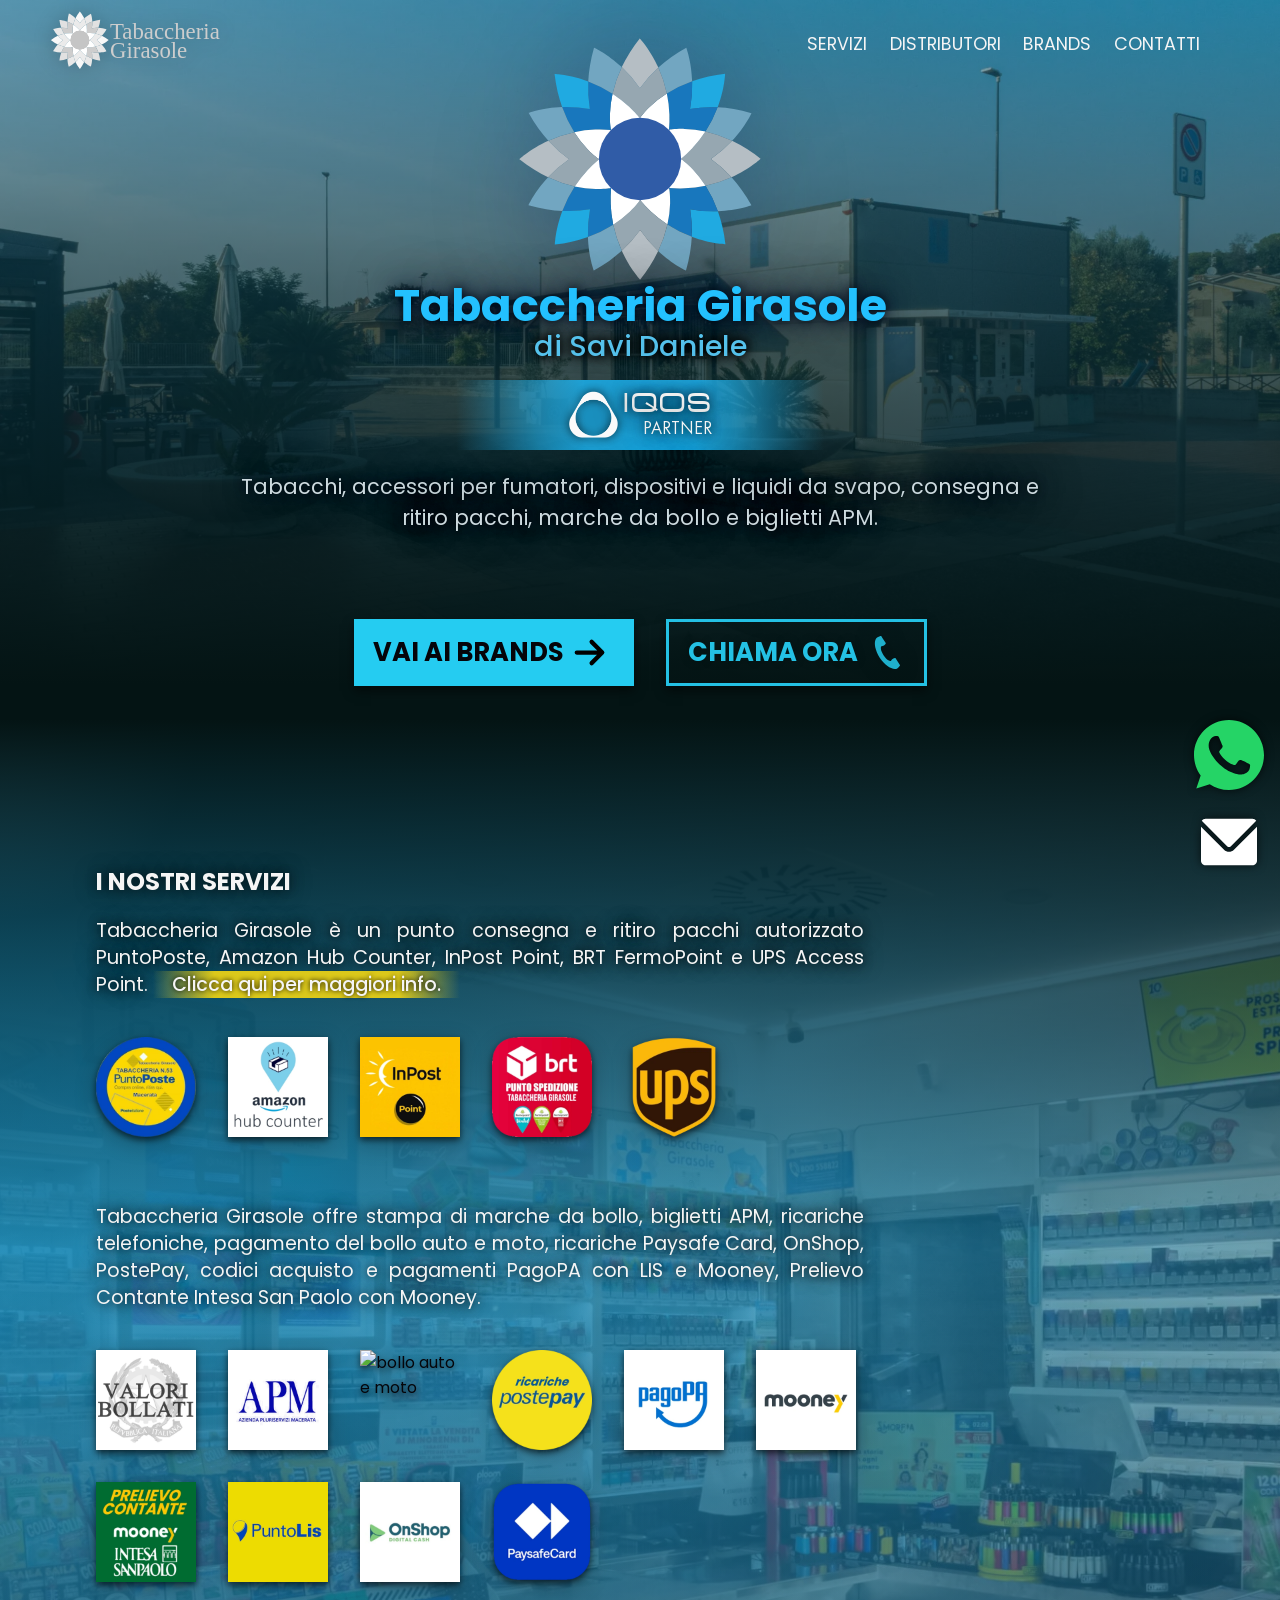
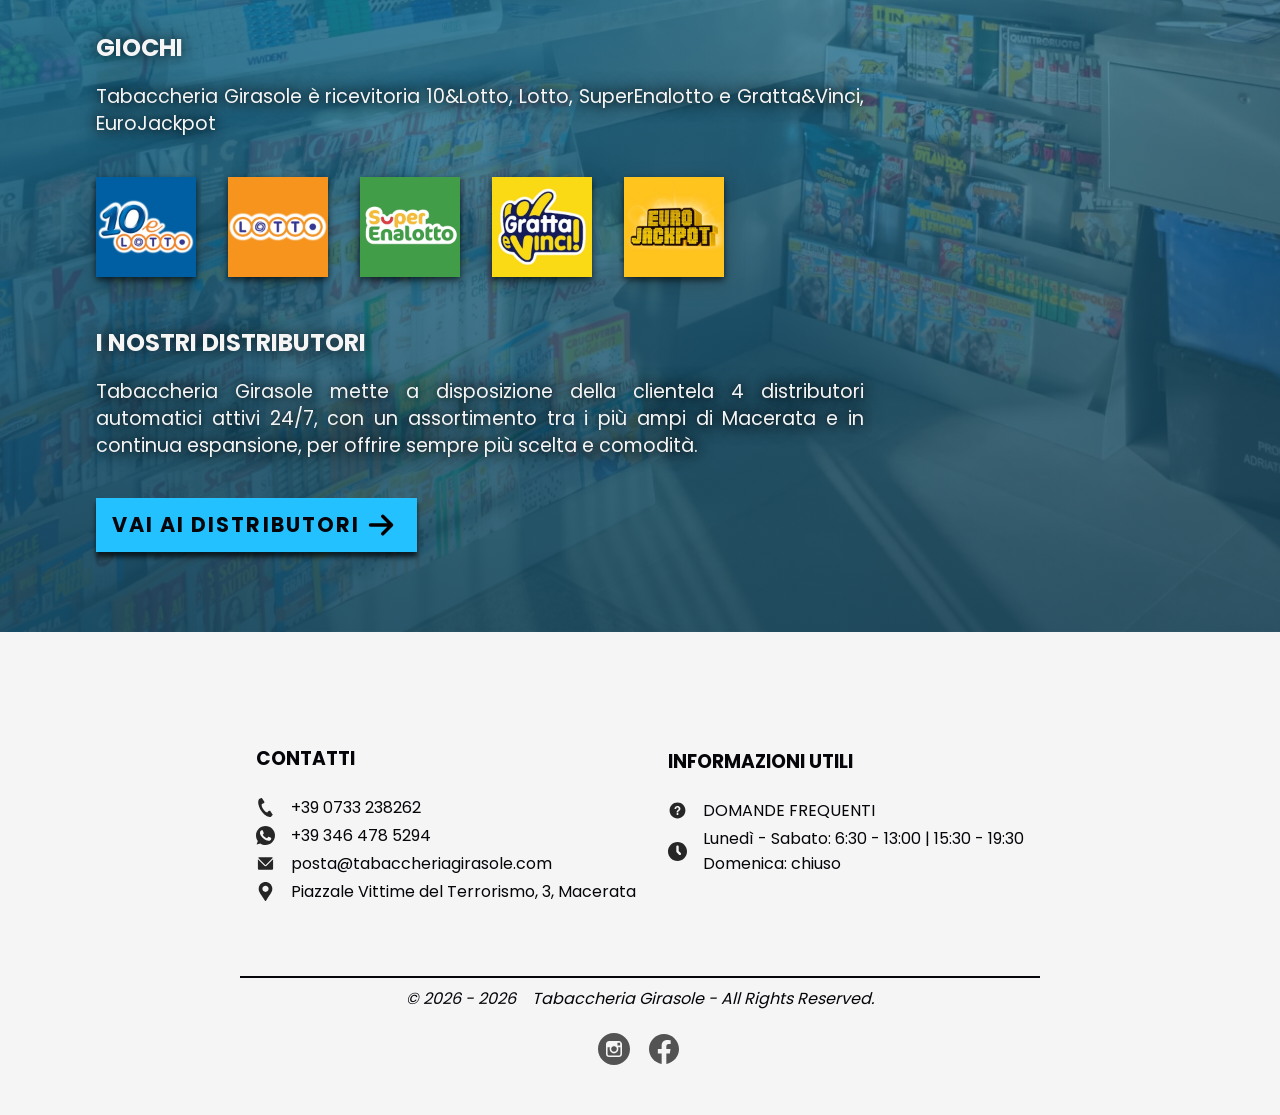
==== index.html @ 7581bcd1 "Add files via upload" ====
<!DOCTYPE html>
<html lang="it">
    <head>
        <meta charset = "UTF-8">
        <meta name = "robots" content = "index, follow">
        <meta name = "viewport" content = "width=device-width, initial-scale=1.0">
        <meta name = "description" content = "TABACCHERIA GIRASOLE | IQOS PARTNER | servizio pacchi, marche da bollo, biglietti APM | Piazzale Vittime del Terrorismo, 3, Macerata">
        <meta name = "author" content = "Francesco Marinaccio">
        <meta name="google-site-verification" content="80CPHgergtPkxqSfXNU72fMpMq0AXnzZ6DQSzQchR6g" />
        <meta property = "og:title" content="TABACCHERIA GIRASOLE a Macerata | IQOS PARTNER">
        <meta property = "og:description" content="TABACCHERIA GIRASOLE | IQOS PARTNER | servizio pacchi, marche da bollo, biglietti APM | Piazzale Vittime del Terrorismo, 3, Macerata">
        <meta property = "og:image" content="https://www.tabaccheriagirasole.com/webp/foto/esterno.webp">
        <meta property = "og:site_name" content = "Tabaccheria Girasole">
    	<meta property = "og:type" content = "website">
    	<meta property = "og:url" content = "https://www.tabaccheriagirasole.com">
        <title>TABACCHERIA GIRASOLE a Macerata | IQOS PARTNER</title>
        <link rel = "canonical" href = "https://www.tabaccheriagirasole.com">
        <link rel = "icon" type = "image/x-icon" href = "favicon.ico">
        <link rel = "stylesheet" href = "css/style.css">
        <link rel = "stylesheet" href = "css/index.css">
        <script type="application/ld+json">
            {
              "@context": "https://schema.org",
              "@type": "TobaccoStore",
              "name": "Tabaccheria Girasole",
              "url": "https://www.tabaccheriagirasole.com",
              "telephone": "+39 0733 238262",
              "email": "posta@tabaccheriagirasole.com",
              "image": "https://www.tabaccheriagirasole.com/webp/foto/esterno.webp",
              "address": {
                "@type": "PostalAddress",
                "streetAddress": "Piazzale Vittime del Terrorismo, 3",
                "postalCode": "62100",
                "addressLocality": "Macerata",
                "addressCountry": "IT"
              },
              "openingHoursSpecification": [
                {
                  "@type": "OpeningHoursSpecification",
                  "dayOfWeek": ["Monday","Tuesday","Wednesday","Thursday","Friday","Saturday"],
                  "opens": "06:30",
                  "closes": "13:00"
                },
                {
                  "@type": "OpeningHoursSpecification",
                  "dayOfWeek": ["Monday","Tuesday","Wednesday","Thursday","Friday","Saturday"],
                  "opens": "15:30",
                  "closes": "19:30"
                }
              ]
            }
        </script>
        <script src = "js/index_layout.js"></script>
    </head>
    <body>
        <header>
            <a href = "index.html"><img src = "svg/pittogramma + logotipo - orizzontale.svg" alt = "Index Tabaccheria Girasole"></a>
            <button onclick = "menu()"></button>
		    <nav>
                <a href = "#servizi">SERVIZI</a>
                <a href = "distributori.html">DISTRIBUTORI</a>
            	<a href = "brands.html">BRANDS</a>
                <a href = "contatti.html">CONTATTI</a>
            </nav>
        </header>
        <address>
            <a href = "https://wa.me/+393464785294"><img src = "svg/whatsapp.svg" alt = "Contatto Whatsapp"></a>
            <a href = "mailto:posta@tabaccheriagirasole.com"><img src = "svg/email-pieno.svg" alt = "Indirizzo Mail"></a>
        </address>
        <main>
            <img src = "svg/pittogramma.svg" alt = "tabaccheriagirasole_pittogramma">
            <h1>Tabaccheria Girasole</h1>
            <h2>di Savi Daniele</h2>
            <h3><img src = "webp/pittogramma iqos.webp"><div>IQOS<span>PARTNER</span></div></h3>
            <p>Tabacchi, accessori per fumatori, dispositivi e liquidi da svapo, consegna e ritiro pacchi, marche da bollo e biglietti APM.</p>
            <div>
                <a href = "brands.html">VAI AI BRANDS<img src = "svg/arrow - senza cerchio.svg" alt = "Brands"></a>
                <a href = "tel:+390733238262">CHIAMA ORA<img src = "svg/telephone-pieno.svg" alt = "Telefono"></a>
            </div>
        </main>
        <div class = "background_sections" id = "servizi">
            <section>
                <h2>I NOSTRI SERVIZI</h2>
                <p>Tabaccheria Girasole è un punto consegna e ritiro pacchi autorizzato PuntoPoste, Amazon Hub Counter, InPost Point, BRT FermoPoint e UPS Access Point. <a href = "pacchi.html">Clicca qui per maggiori info.</a></p>
                <span>
                    <img src = "webp/servizi/puntoposte.webp" alt = "puntoposte">
                    <img src = "webp/servizi/amazonhubcounter.webp" alt = "amazonhubcounter">
                    <img src = "webp/servizi/inpostpoint.webp" alt = "inpostpoint">
                    <img src = "webp/servizi/fermopointbrt.webp" alt = "fermopointbrt">
                    <img src = "webp/servizi/upsaccesspoint.webp" alt = "upsaccesspoint">
                </span>
                <p>Tabaccheria Girasole offre stampa di marche da bollo, biglietti APM, ricariche telefoniche, pagamento del bollo auto e moto, ricariche Paysafe Card, OnShop, PostePay, codici acquisto e pagamenti PagoPA con LIS e Mooney, Prelievo Contante Intesa San Paolo con Mooney.</p>
                <span>
                    <img src = "webp/servizi/marche da bollo.webp" alt = "marche da bollo">
                    <img src = "webp/servizi/biglietti APM.webp" alt = "biglietti APM">
                    <img src = "webp/servizi/bolloautoemoto.webp" alt = "bollo auto e moto">
                    <img src = "webp/servizi/postepay.webp" alt = "PostePay">
                    <img src = "webp/servizi/pagopa.webp" alt = "PagoPa">
                    <img src = "webp/servizi/mooney.webp" alt = "Mooney">
                    <img src = "webp/servizi/mooneyintesa.webp" alt = "Prelievo Contante">
                    <img src = "webp/servizi/lis.webp" alt = "Lis">
                    <img src = "webp/servizi/onshop.webp" alt = "OnShop">
                    <img src = "webp/servizi/paysafecard.webp" alt = "Paysafe Card">
                </span>
            </section>
            <section>
                <h2>GIOCHI</h2>
                <p>Tabaccheria Girasole è ricevitoria 10&Lotto, Lotto, SuperEnalotto e Gratta&Vinci, EuroJackpot</p>
                <span>
                    <img src = "webp/servizi/10&lotto.webp" alt = "10&Lotto">
                    <img src = "webp/servizi/lotto.webp" alt = "Lotto">
                    <img src = "webp/servizi/superenalotto.webp" alt = "SuperEnalotto">
                    <img src = "webp/servizi/gratta&vinci.webp" alt = "Gratta&Vinci">
                    <img src = "webp/servizi/eurojackpot.webp" alt = "EuroJackpot">
                </span>
            </section>
            <section>
                <h2>I NOSTRI DISTRIBUTORI</h2>
                <p>Tabaccheria Girasole mette a disposizione della clientela 4 distributori automatici attivi 24/7, con un assortimento tra i più ampi di Macerata e in continua espansione, per offrire sempre più scelta e comodità.</p><a href = "distributori.html">VAI AI DISTRIBUTORI<img src = "svg/arrow - senza cerchio.svg"></a>
            </section>
        </div>
        <footer>
            <address>
            <h3>CONTATTI</h3>
            <a href = "tel:+390733238262"><img src = "svg/telephone-pieno.svg" alt = "Telefono">+39 0733 238262</a>
            <a href = "https://wa.me/+393464785294"><img src = "svg/whatsapp.svg" alt = "Contatto Whatsapp">+39 346 478 5294</a>
            <a href = "mailto:posta@tabaccheriagirasole.com"><img src = "svg/email-pieno.svg" alt = "Indirizzo Mail">posta@tabaccheriagirasole.com</a>
            <a href = "https://maps.app.goo.gl/5ZdesHNdWVWNLTRT9"><img src = "svg/maps-pieno.svg" alt = "Indirizzo">Piazzale Vittime del Terrorismo, 3, Macerata</a>
            </address>
            <div>
                <h3>INFORMAZIONI UTILI</h3>
                <a href = "faq.html"><img src = "svg/question-pieno.svg" alt = "domande frequenti" class = "piugrande">DOMANDE FREQUENTI</a>
                <p><img src = "svg/clock-pieno.svg" alt = "orari di apertura">Lunedì - Sabato: 6:30 - 13:00 | 15:30 - 19:30<br>Domenica: chiuso</p>
                <br>
            </div>
            <hr>
            <div>
                <i>© 2026 - <script>document.write(new Date().getFullYear());</script> &nbsp;&nbsp; Tabaccheria Girasole - All Rights Reserved.</i>
                <div>
                    <a href = "https://www.instagram.com/tabaccheria_girasole"><img src = "svg/instagram.svg" alt = "Instagram Tabaccheria Girasole" class = "piugrande"></a>
                    <a href = "https://www.facebook.com/tabaccheriagirasole"><img src = "svg/facebook.svg" alt = "Facebook Tabaccheria Girasole" class = "piugrande"></a>
                </div>
            </div>
        </footer>    
    </body>
</html>
---- css/style.css ----
@font-face {
    font-family: 'Poppins';
    src: url("../fonts/poppins/Poppins-Regular.ttf") format("truetype");
    font-weight: 400;
    font-style: normal;
}

@font-face {
    font-family: 'Poppins';
    src: url("../fonts/poppins/Poppins-Medium.ttf") format("truetype");
    font-weight: 500;
    font-style: normal;
}

@font-face {
    font-family: 'Poppins';
    src: url("../fonts/poppins/Poppins-Bold.ttf") format("truetype");
    font-weight: 700;
    font-style: normal;
}

html {
    font-family: 'Poppins';
    color: rgb(5, 5, 10);
    background-color: rgb(4, 15, 20);
    overflow-x: hidden;
    background-color: whitesmoke;
    scroll-behavior: smooth;
}

::-webkit-scrollbar {
    width: 3px;
    background-color: whitesmoke;
}

::-webkit-scrollbar-thumb {
    background-color: #1d9acc;
    border-radius: 100px;
}

::-webkit-scrollbar-thumb:hover {
    background-color: #42c9ff;
}

body {
    margin: 0;
}

a {
    text-decoration: none;
    color: rgb(5, 5, 10);
}

header {
    display: flex;
    position: fixed;
    width: 100%;
    height: fit-content;
    box-sizing: border-box;
    z-index: 901;
    flex-direction: row;
    align-items: center;
    padding: 0.5em 5em 0.5em 3em;
    background-color: transparent;
    transition: 0.1s linear;
}

header.scrollato {
    background-color: whitesmoke;
}

header nav {
    position: relative;
    font-size: 1.1em;
    height: fit-content;
    margin-left: auto;
}

header img {
    height: 4em;
    transition: 0.1s linear;
    filter: contrast(0.3) brightness(1.7) saturate(0) drop-shadow(0px 0px 10px rgba(0, 0, 0, 0.2));
}

header.scrollato > a img, header.scrollato > button {
    filter: saturate(0) brightness(0.6) contrast(1.4) drop-shadow(0px 0px 10px rgba(0, 0, 0, 0.2));
    transition: 0.1s linear;
}

header a img:hover {
    filter: saturate(1.3) brightness(1) contrast(1) drop-shadow(0px 0px 5px rgba(0, 0, 0, 0.2)) drop-shadow(0px 0px 1px rgba(0, 0, 0, 0.2));
    transition: 0.1 linear;
}

header nav a {
    position: relative;
    color:whitesmoke;
    margin-left: 1em;
    transition: 0.1s linear;
}

header.scrollato > nav a {
    color: rgb(5, 5, 10);
}

header nav a::after {
    content: "";
    position: absolute;
    left: 0;
    bottom: 0px;
    width: 0%;
    height: 1px;
    background-color: whitesmoke;
    transition: 0.1s linear;
}

header.scrollato > nav a::after {
    background-color: rgb(5, 5, 10);
}

header nav a:hover::after {
    width: 100%;
}

header button {
    display: none;
}

main {
    display: flex;
    flex-direction: column;
    min-height: 100vh;
    height: auto;
    background-repeat: no-repeat;
    background-size: cover;
    justify-content: center;
    align-items: center;
    text-align: center;
}

main h1, main h2, main h3 {
    margin: 0;
    line-height: 1.2em;
}

main h1 {
    font-size: 3em;
    font-family: 'Poppins';
    font-weight: 700;
    color: whitesmoke;
    text-shadow: 0px 0px 10px rgba(0, 0, 0, 0.4);
}

main h2, main h3 {
    color: whitesmoke;
}

main h3 {
    font-size: 2em;
    font-weight: 400;
    margin-top: 0.5em;
}


footer {
    position: relative;
    display: flex;
    flex-direction: row;
    flex-wrap: wrap;
    justify-content: center;
    align-items: center;
    text-align: center;
    background-color: whitesmoke;
    color: rgb(5, 5, 10);
    padding: 7em 15em 3em;
    z-index: 900;
}

footer div, footer address {
    display: flex;
    flex-direction: column;
    row-gap: 0.2em;
    width: auto;
    margin: auto;
    margin-bottom: 4em;
    align-items: start;
    text-align: left;
}

footer div > *, footer address > * {
    margin: 0;
}

footer div h3, footer address h3 {
    margin-bottom: 1em;
}

footer div img, footer address img {
    margin-right: 1em;
    width: 1.2em;
    filter: contrast(0) brightness(0.3);
}

footer > div:last-of-type a:first-of-type img {
    width: 2em;
}

footer > div:last-of-type a:last-of-type img{
    width: 2.3em;
}

footer hr {
    width: 100%;
    border: rgb(5, 5, 10) solid 1px;
}

footer div p, footer div a, footer address p, footer address a {
    display: inline-flex;
    align-items: center;
    justify-content: center;
}

footer address {
    font-style: normal;
}

footer div:last-child {
    align-items: center;
    margin-bottom: 0px;
}

footer div i {
    text-align: center;
}

footer div div {
    margin-top: 1em;
    gap: 1em;
    flex-direction: row;
    filter: contrast(0.5);
}

footer div div a img {
    margin-right: 0em;
}


@media screen and (max-width: 768px) {

    header {
        padding: 0.2em 1.4em 0.2em 1.4em;
    }

    header img {
        width: 10em;
    }

    header nav {
        display: none;
    }

    header button {
        display: block;
        width: 2.5em;
        height: 2.5em;
        background-image: url("../svg/hamburger.svg");
        background-repeat: no-repeat;
        background-position: center;
        background-size: contain;
        border: none;
        background-color: transparent;
        margin-left: auto;
        filter: contrast(0) brightness(1.8) drop-shadow(0px 0px 10px rgba(0, 0, 0, 0.2));
    }

    .menu {
        display: flex;
        flex-direction: column;
        row-gap: 1em;
        justify-content: center;
        align-items: center;
        position: fixed;
        z-index: 1000;
        height: 100vh;
        background-image: radial-gradient(circle at left top, #42c9ff, rgba(14, 68, 87, 0.7)), url("../svg/pittogramma.svg"), linear-gradient(black, black);
        background-size: cover, 400%;
        background-position: 300% 30%;
        width: 100%;
    }

    .menu a {
        color: whitesmoke;
        font-size: 2em;
        text-shadow: 5px 0px 10px rgba(0, 0, 0, 0.5), 2px 0px 70px black;
    }

    main h1 {
        font-size: 2em;
    }

    main h2 {
        font-size: 1.3em;
    }

    main section a {
        font-size: 1.3em;
    }

    footer {
        flex-direction: column;
        padding: 3em;
        padding-top: 5em;
    }

    footer div, footer address {
        width: 100%;
    }

    footer div div {
        justify-content: center;
    }
}
---- css/index.css ----
@font-face {
    font-family: "Sportscenter";
    src: url("../fonts/Sportscenter.ttf");
    font-weight: 400;
    font-style: normal;
}

@font-face {
    font-family: "Futura";
    src: url("../fonts/FuturaCyrillicBook.ttf");
    font-weight: 400;
    font-style: normal;
}

body > address {
    display: flex;
    flex-direction: column;
    position: fixed;
    align-items: center;
    gap: 10px;
    z-index: 4;
    right: 1em;
    bottom: 1em;
}

body > address a {
    width: 70px;
}

body > address a img {
    width: 100%;
    filter: contrast(0) brightness(2) drop-shadow(0px 0px 5px #000000b0);
}

body > address a:first-of-type img {
    filter: brightness(0) saturate(100%) invert(68%) sepia(35%) saturate(926%) hue-rotate(88deg) brightness(92%) contrast(93%) drop-shadow(0px 0px 5px #000000b0);
}

body > address a:hover img {
    filter: brightness(0) saturate(100%) invert(70%) sepia(29%) saturate(1081%) hue-rotate(153deg) brightness(102%) contrast(89%);
}

main {
    position: relative;
    background-image: linear-gradient(rgba(13, 101, 128, 0.5), rgb(4, 20, 20) 95%), url("../webp/foto/esterno.webp");
    background-size: cover;
    background-position: center;
    min-height: 80vh;
}

main > * {
    position: relative;
    z-index: 1;
}

main > img {
    width: 30%;
    max-width: 250px;
    filter: drop-shadow(0px -50px 35px rgba(0, 30, 80, 0.1)) drop-shadow(0px 40px 50px rgba(0, 30, 80, 0.2));
}

main div {
    margin-top: 1.5em;
    display: flex;
    flex-direction: row;
    width: fit-content;
    gap: 2em;
}

main div a, section:last-of-type a{
    display: inline-flex;
    align-items: center;
    padding: 0.3em 0.75em 0.3em 0.75em;
    box-shadow: 0px 5px 10px rgba(0, 0, 0, 0.5);
    font-size: 1.6em;
    font-weight: 700;
    transition: 0.1s linear;
}

main h1, main h2, main h3, main p {
    text-shadow: 0px 0px 50px rgba(0, 10, 30, 0.8), 0px 0px 20px rgba(0, 20, 50, 0.8), 0px 0px 10px rgba(0, 0, 0, 0.8);
}


main h1 {
    font-size: 2.8em;
    font-family: 'Poppins';
    font-weight: 700;
    line-height: 1em;
    color: #23c1ff;
}

main h2 {
    font-weight: 500;
    font-size: 1.8em;
    color: #55c2ec;
    text-shadow: 0px 0px 10px rgba(0, 0, 0, 1), 0px 0px 20px rgba(0, 0, 0, 1), 0px 0px 10px rgba(0, 0, 0, 1);
}

main h3 {
    display: inline-flex;
    flex-wrap: wrap;
    align-items: center;
    line-height: normal;
    font-weight: 500;
    padding: 0.3em 3.5em;
    color: whitesmoke;
    background-image: linear-gradient( 90deg, transparent, #21aee6 35%, #21aee6 65%, transparent);
}

main h3 img {
    width: 1.6em;
    margin-right: 0.1em;
    filter: drop-shadow(0 0 5px rgba(0, 0, 0, 0.7)) drop-shadow(0 0 20px rgba(0, 0, 0, 0.8));
}

main h3 div {
    display: flex;
    flex-direction: column;
    margin: 0px;
    gap: 0px;
    line-height: 1em;
    font-family: 'Sportscenter';
    font-size: 0.8em;
}

main h3 span {
    text-align: right;
    font-family: 'Futura';
    font-size: 0.7em;
}

main p {
    max-width: 40em;
    padding-left: 1.5em;
    padding-right: 1.5em;
    color: #cddadf;
    text-align: center;
    font-size: 1.3em;
    margin-bottom: 3em;
}

main div a:first-of-type, section:last-of-type a {
    background-color: #25ccf1;
}

section:last-of-type a {
    font-size: 1.2em;
}

main div a:nth-of-type(2) {
    border: #24c1e4 solid 3px;
    background-color: transparent;
    color: #24c1e4;
    text-shadow: 0px 0px 10px rgba(0, 0, 0, 0.3);
}

main div a:first-of-type img, section:last-of-type a img {
    width: 2em;
    height: 2em;
}

main div a:nth-of-type(2) img {
    width: 1.3em;
    height: 1.3em;
    margin-left: 0.5em;
    filter: brightness(0) saturate(90%) invert(70%) sepia(58%) saturate(1000%) hue-rotate(151deg) brightness(80%) drop-shadow(0px 0px 10px rgba(0, 0, 0, 0.3));
}

main div a:hover, section:last-of-type a:hover {
    box-shadow: 0px 3px 10px 2px rgba(0, 0, 0, 0.7);
    transition: 0.1s linear;
}

main div a:first-of-type:hover, section:last-of-type a:hover {  
    background-color: #1d9acc;
    color: whitesmoke;
}

main div a:first-of-type:hover img, section:last-of-type a:hover img {
    filter: brightness(0) saturate(100%) invert(74%) sepia(77%) saturate(1%) hue-rotate(47deg) brightness(110%) contrast(95%);
}

main div a:nth-of-type(2):hover {
    color: whitesmoke;
    border-color: whitesmoke;
}

main div a:nth-of-type(2):hover img {
    filter: brightness(0) saturate(100%) invert(74%) sepia(77%) saturate(1%) hue-rotate(47deg) brightness(110%) contrast(95%);
}


.background_sections {
    background-image: linear-gradient(rgb(4, 20, 20), transparent 35%, rgba(24, 67, 88, 0.8)), radial-gradient(circle at left top, #56c9f7,#188ab8 10%, #0f62835b), url("../webp/foto/interno2.webp");
    background-size: cover, 100%;
    background-position: 25% 30%;
    padding-top: 5em;
}

section {
    padding: 4em;
    padding-left: 6em;
    padding-bottom: 0px;
}

section:nth-of-type(n+2) {
    padding-top: 0em;
}

section:last-of-type {
    padding-bottom: 5em;
}

section h2 {
    text-shadow: 0px 0px 20px rgba(0, 0, 0, 0.6), 0px 0px 10px rgba(0, 0, 0, 0.4);
    margin: 0;
}

section h2, section p, section:first-of-type a {
    color: whitesmoke;
}

section:last-of-type a {
    text-shadow: none;
}

section p {
    font-size: 1.2em;
    max-width: 40em;
    text-align: justify;
    margin-bottom: 2em;
    line-height: 1.4em;
    text-shadow: 0px 0px 20px rgba(0, 0, 0, 1), 0px 0px 10px rgba(0, 0, 0, 0.8);
}

section span {
    display: flex;
    flex-direction: row;
    flex-wrap: wrap;
    gap: 2em;
    max-width: 50em;
}

section span img {
    width: 25%;
    height: 25%;
    max-width: 100px;
    max-height: 100px;
    filter: drop-shadow(0px 3px 3px #0000009c) drop-shadow(0px 5px 10px #00000036);
}

section span img:last-of-type {
    margin-bottom: 3em;
}

section a {
    font-weight: 500;
}

section:first-of-type a {
    padding-left: 1em;
    padding-right: 1em;
    background-image: linear-gradient( 90deg, transparent, #dbc81b 20%, #dbc81b 80%, transparent);
    text-shadow: 0px 0px 5px black;
}

section:last-of-type a {
    letter-spacing: 0.1em;
    background-color: #23c1ff;
    box-shadow: 0px 5px 5px rgba(0, 0, 0, 0.7);
    font-size: 1.3em;
}

@media screen and (max-width: 768px) {

    body > address {
        right: 10px;
    }

    body > address a {
        width: 40px;
    }

    main {
        background-image: linear-gradient(rgba(13, 101, 128, 0.5), rgb(4, 20, 20) 95%), url("../webp/foto/esterno verticale.webp");
        justify-content: center;
    }

    main > img {
        margin-top: auto;
        padding-top: 40px;
    }

    main h1 {
        font-size: 1.8em;
        text-shadow: 0px 0px 50px rgba(0, 0, 0, 0.3), 0px 0px 30px rgba(0, 0, 0, 0.5), 0px 0px 10px rgba(0, 0, 0, 0.4);
    }

    main h2 {
        font-size: 1.4em;
        text-shadow: 0px 0px 50px rgba(0, 0, 0, 0.3), 0px 0px 30px rgba(0, 0, 0, 0.5), 0px 0px 15px rgba(0, 0, 0, 1);
    }

    main h3 {
        font-size: 1.5em;
    }

    main h3 div {
        display: flex;
        flex-direction: column;
        text-align: right;
        width: min-content;
    }

    main p {
        line-height: 1.3em;
        font-size: clamp(14px, 2vh, 18px);
        margin-bottom: 1em;
        margin-top: 2em;
    }

    main div {
        flex-wrap: wrap;
        justify-content: center;
        width: 75%;
        row-gap: 1em;
        margin-top: auto;
        margin-bottom: 3em;
    }

    main div a {
        width: 100%;
        justify-content: center;
        font-size: 1.3em;
    }

    .background_sections {
        background-image: linear-gradient(rgb(4, 20, 20), transparent 35%, rgba(24, 67, 88, 0.8)), radial-gradient(circle at left top, #56c9f7,#1ca5db 10%, #0f62835b), url("../webp/foto/interno2 verticale.webp");
        background-size: cover, 100%;
        background-position: 35% 0%;
    }

    section {
        display: flex;
        flex-direction: column;
        align-items:  center;
        padding: 4em 2em 0em 2em;
        text-shadow: 0px 0px 10px rgba(0, 0, 0, 0.6), 2px 0px 10px rgba(0, 0, 0, 0.8);
    }

    section h2 {
        width: 100%;
        text-align: left;
    }
    
    section p {
        font-size: 1.1em;
        text-align: left;
    }

    section span {
        justify-content: center;
    }

    section:last-of-type a {
        font-size: 1.3em;
        letter-spacing: normal;
        display: flex;
        width: 100%;
        justify-content: center;
        align-items: center;
    }
}
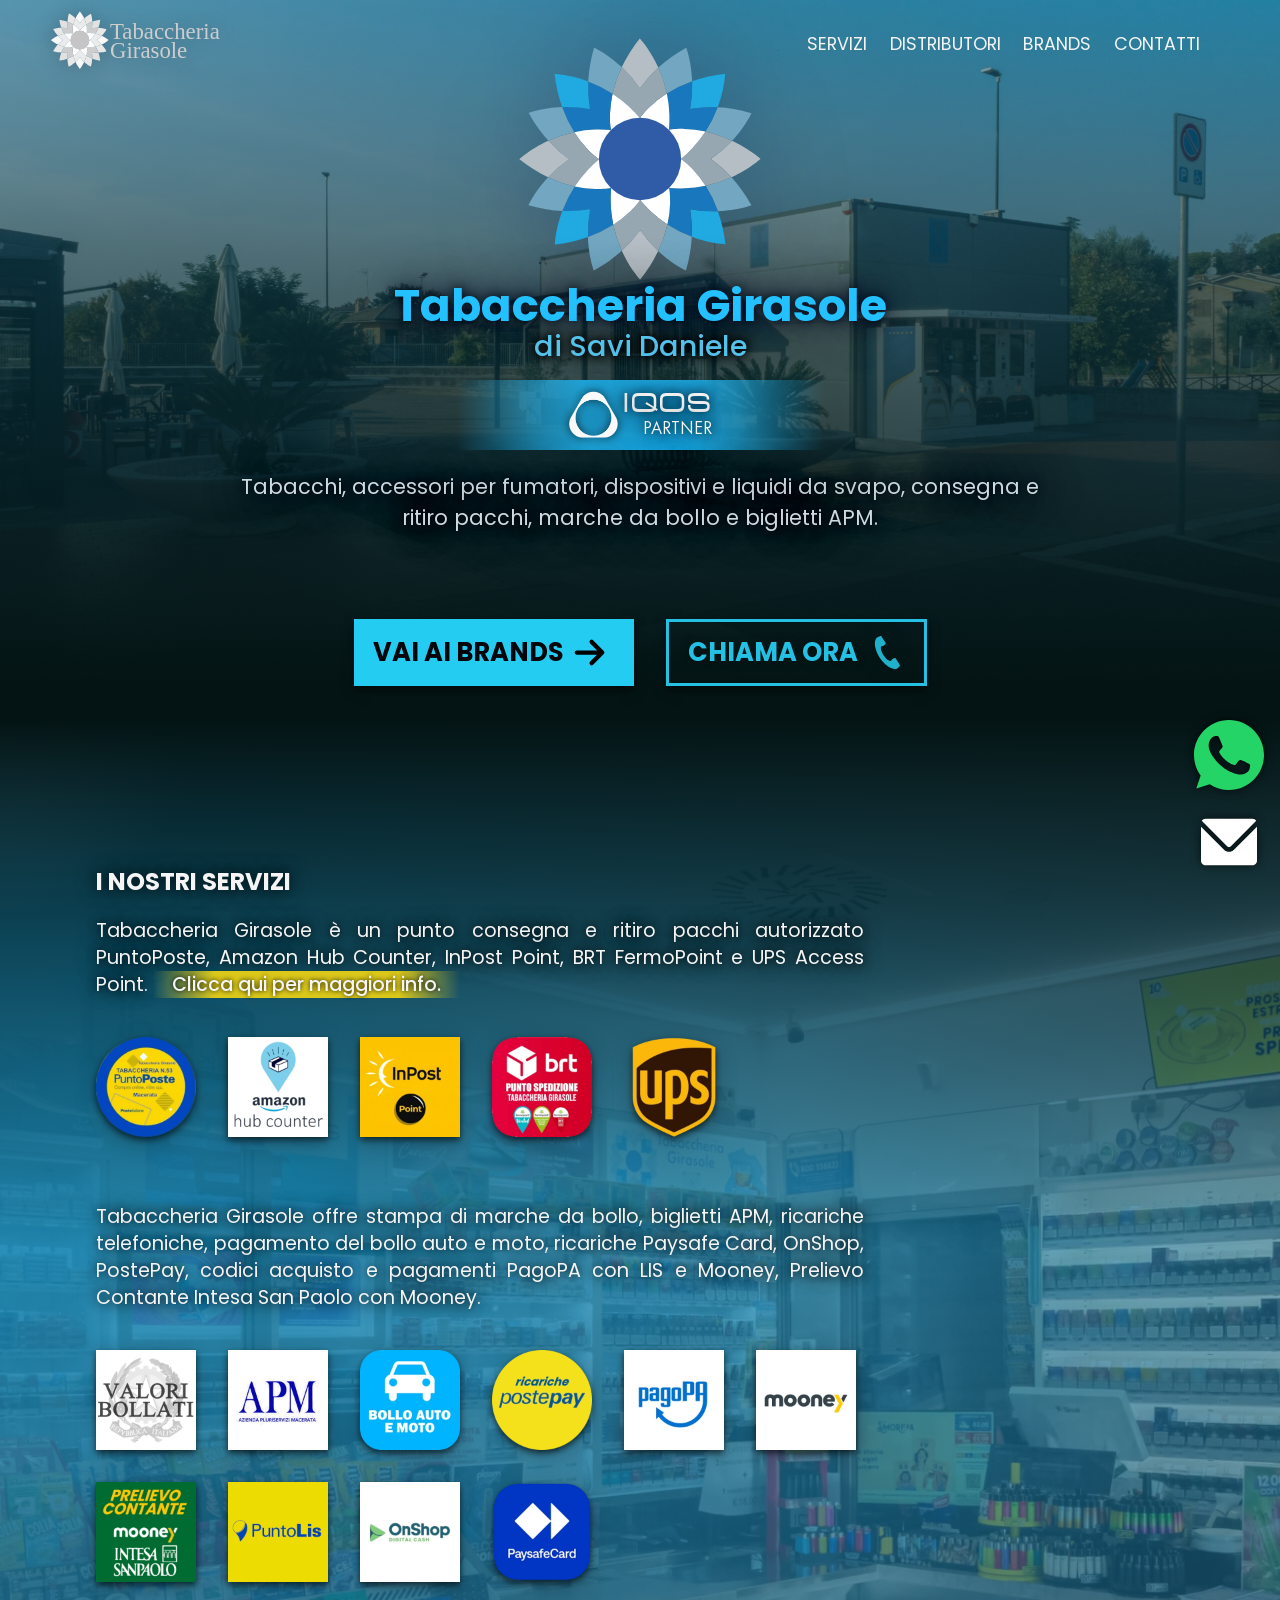
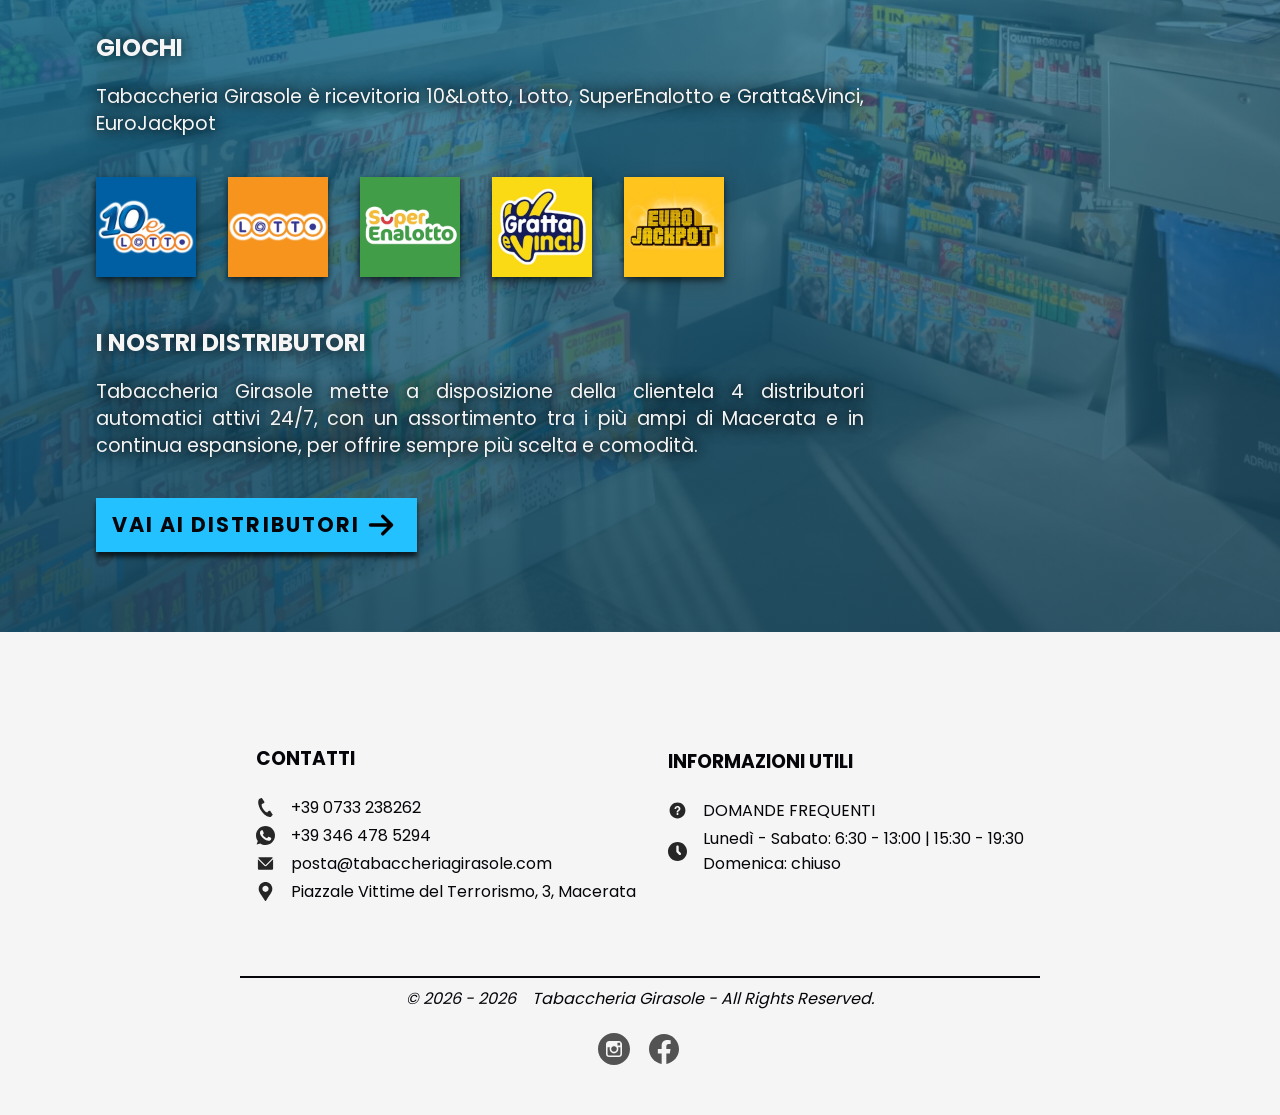
==== commit 9cd70568: "Update index.html" ====
--- a/index.html
+++ b/index.html
@@ -137,7 +137,7 @@
             <div>
                 <i>© 2026 - <script>document.write(new Date().getFullYear());</script> &nbsp;&nbsp; Tabaccheria Girasole - All Rights Reserved.</i>
                 <div>
-                    <a href = "https://www.instagram.com/tabaccheria_girasole"><img src = "svg/instagram.svg" alt = "Instagram Tabaccheria Girasole" class = "piugrande"></a>
+                    <a href = "https://www.instagram.com/tabaccheriagirasole"><img src = "svg/instagram.svg" alt = "Instagram Tabaccheria Girasole" class = "piugrande"></a>
                     <a href = "https://www.facebook.com/tabaccheriagirasole"><img src = "svg/facebook.svg" alt = "Facebook Tabaccheria Girasole" class = "piugrande"></a>
                 </div>
             </div>
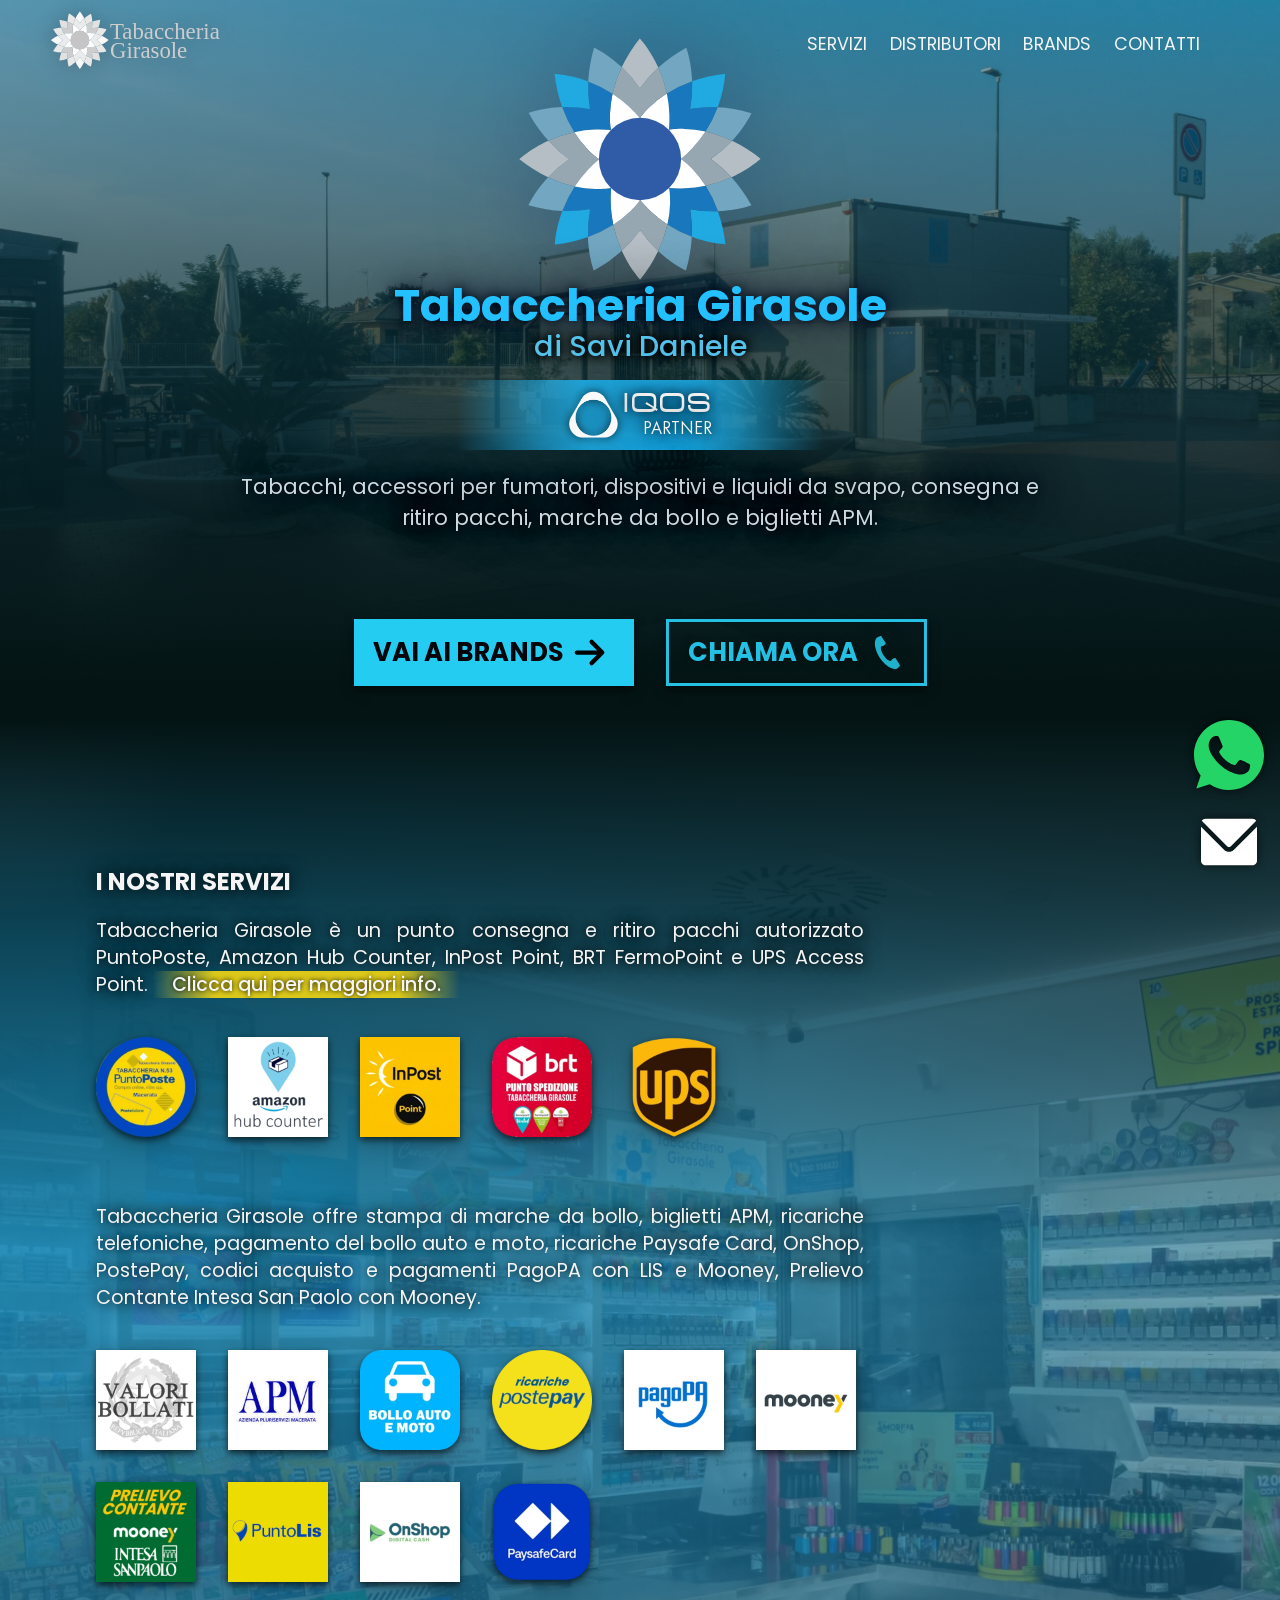
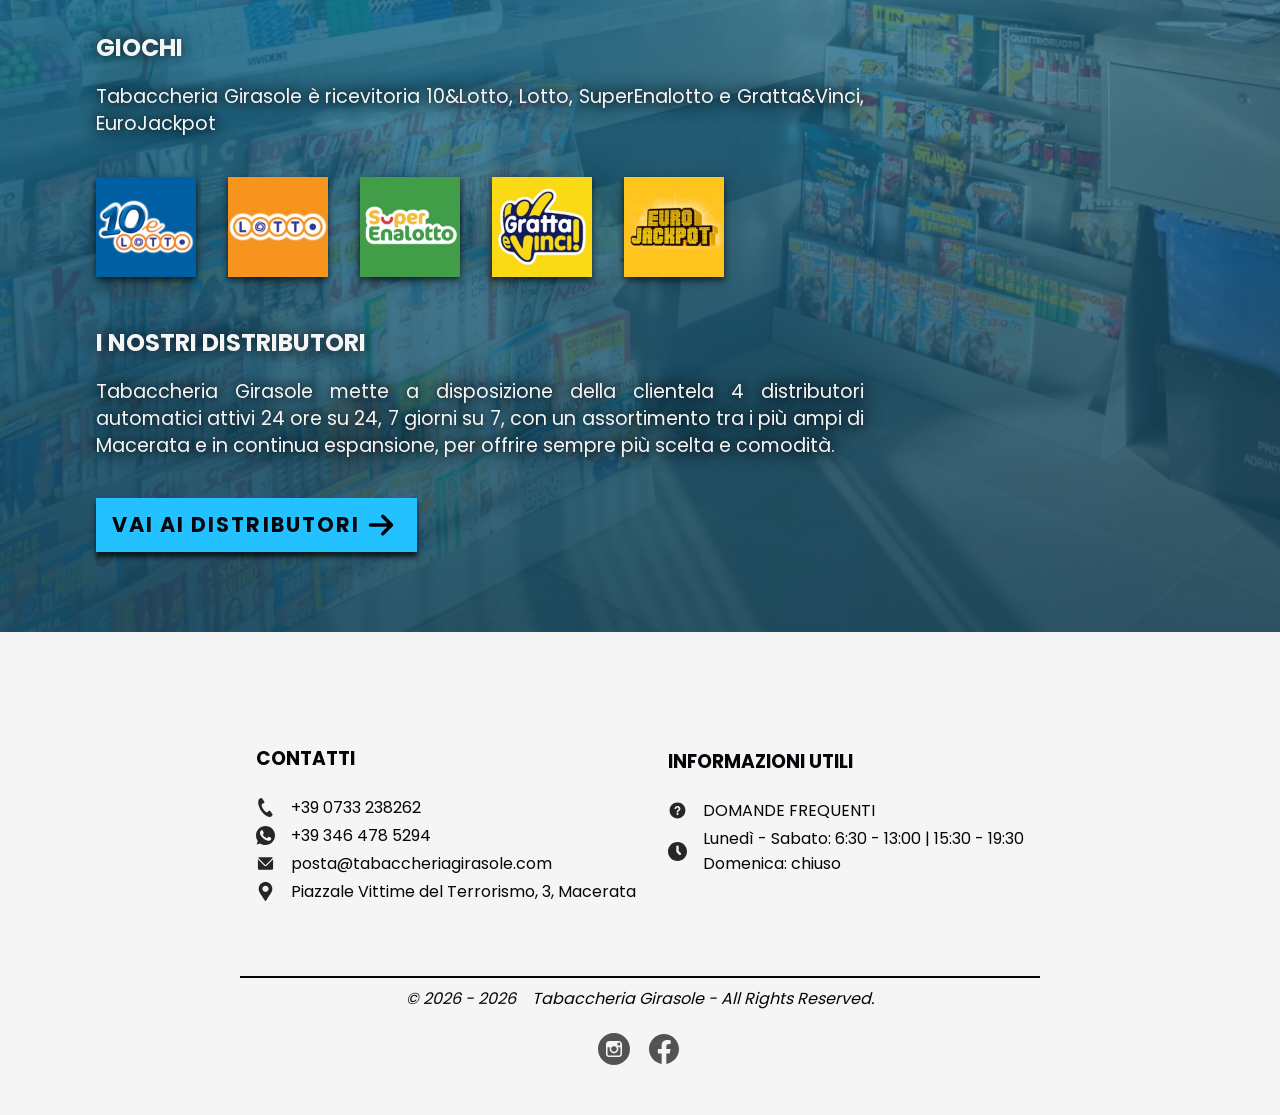
==== commit 3fa1fbe4: "Update index.html" ====
--- a/index.html
+++ b/index.html
@@ -116,7 +116,7 @@
             </section>
             <section>
                 <h2>I NOSTRI DISTRIBUTORI</h2>
-                <p>Tabaccheria Girasole mette a disposizione della clientela 4 distributori automatici attivi 24/7, con un assortimento tra i più ampi di Macerata e in continua espansione, per offrire sempre più scelta e comodità.</p><a href = "distributori.html">VAI AI DISTRIBUTORI<img src = "svg/arrow - senza cerchio.svg"></a>
+                <p>Tabaccheria Girasole mette a disposizione della clientela 4 distributori automatici attivi 24 ore su 24, 7 giorni su 7, con un assortimento tra i più ampi di Macerata e in continua espansione, per offrire sempre più scelta e comodità.</p><a href = "distributori.html">VAI AI DISTRIBUTORI<img src = "svg/arrow - senza cerchio.svg"></a>
             </section>
         </div>
         <footer>
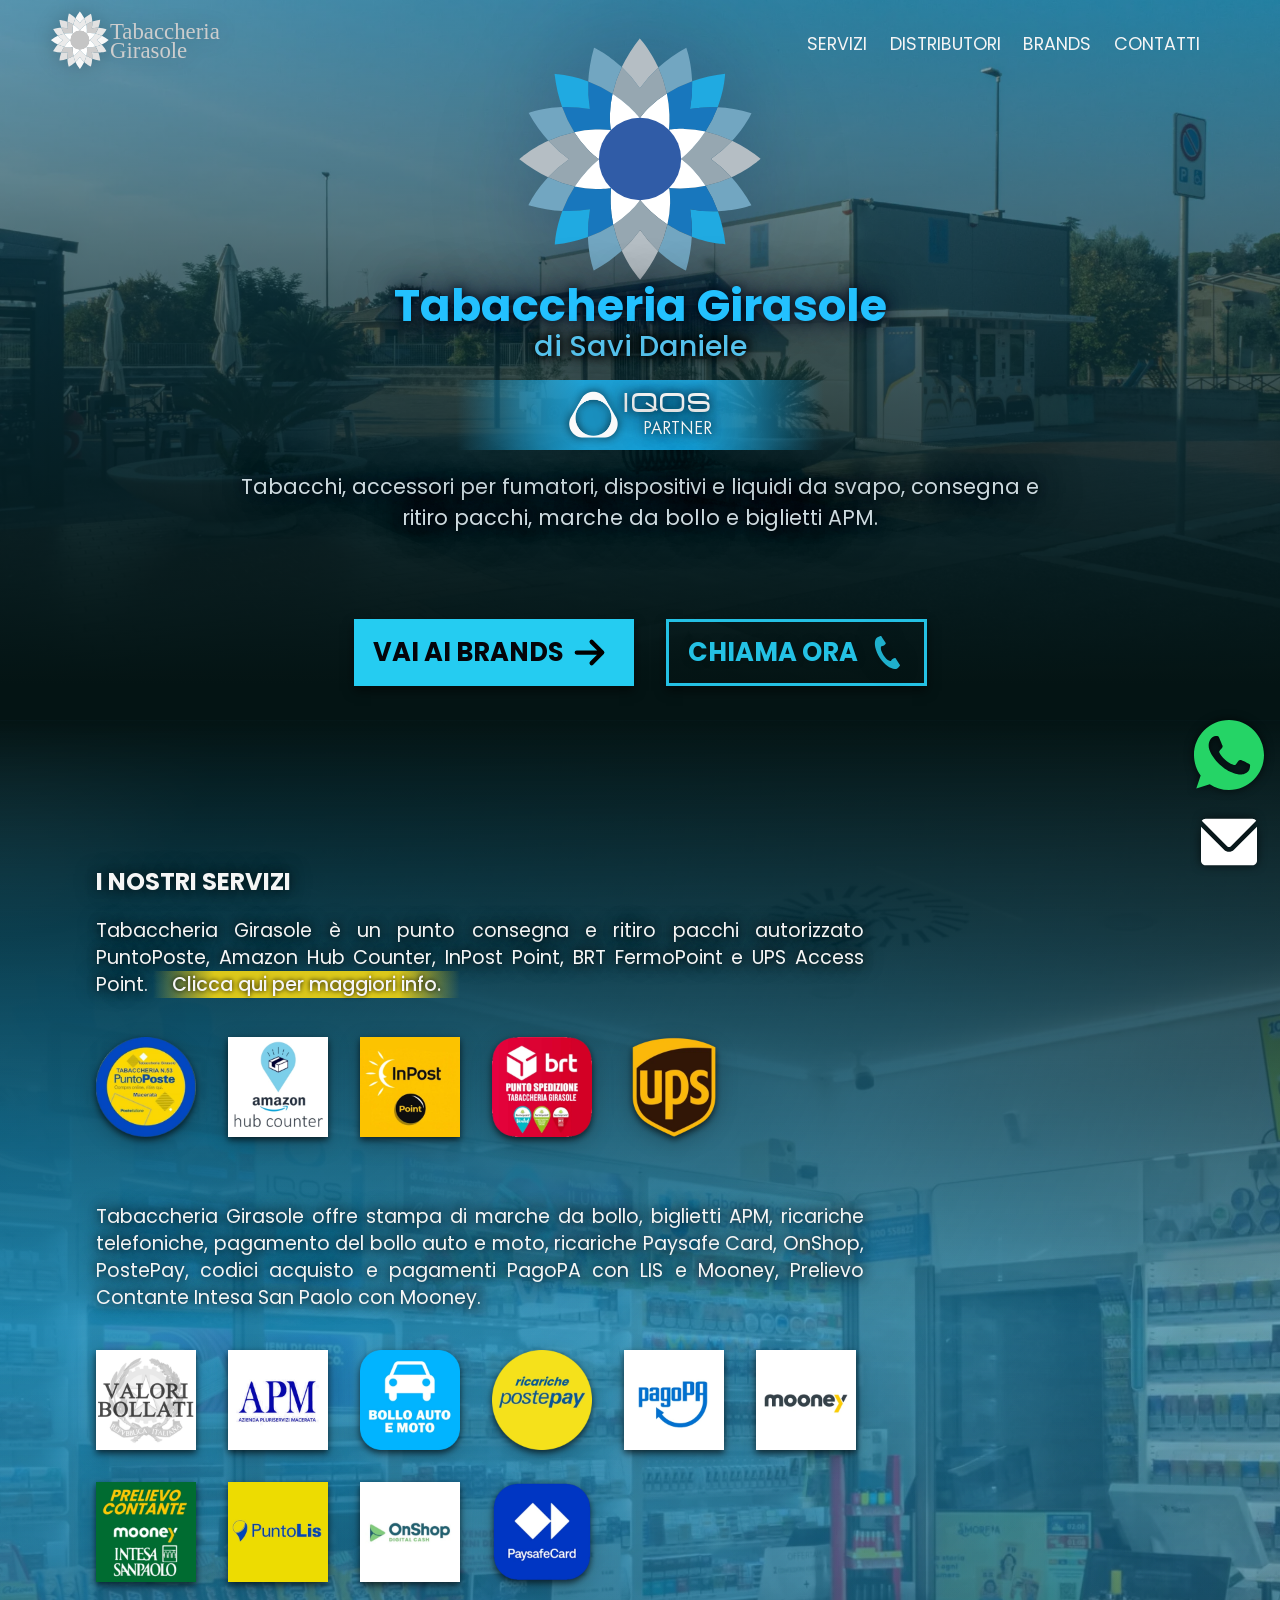
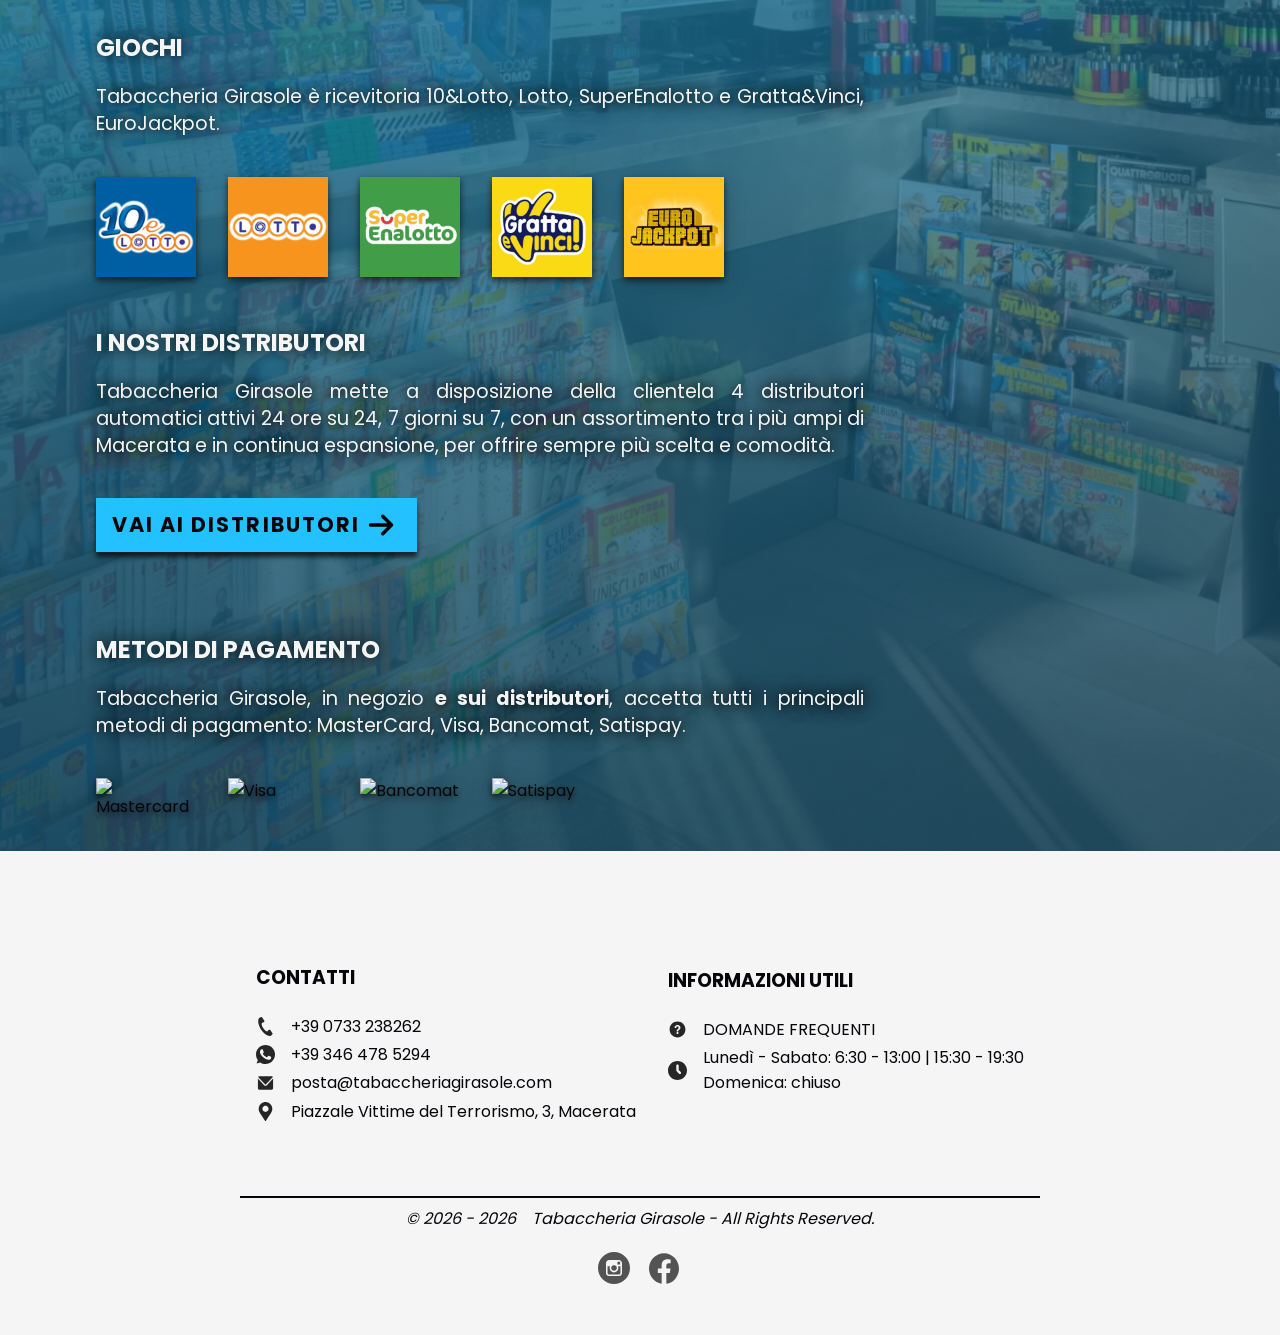
==== commit 2e3073df: "Add files via upload" ====
--- a/index.html
+++ b/index.html
@@ -4,11 +4,11 @@
         <meta charset = "UTF-8">
         <meta name = "robots" content = "index, follow">
         <meta name = "viewport" content = "width=device-width, initial-scale=1.0">
-        <meta name = "description" content = "TABACCHERIA GIRASOLE | IQOS PARTNER | servizio pacchi, marche da bollo, biglietti APM | Piazzale Vittime del Terrorismo, 3, Macerata">
+        <meta name = "description" content = "TABACCHERIA GIRASOLE | IQOS PARTNER | svapo e tabacchi, servizio pacchi, marche da bollo, biglietti APM | Piazzale Vittime del Terrorismo, 3, Macerata">
         <meta name = "author" content = "Francesco Marinaccio">
         <meta name="google-site-verification" content="80CPHgergtPkxqSfXNU72fMpMq0AXnzZ6DQSzQchR6g" />
         <meta property = "og:title" content="TABACCHERIA GIRASOLE a Macerata | IQOS PARTNER">
-        <meta property = "og:description" content="TABACCHERIA GIRASOLE | IQOS PARTNER | servizio pacchi, marche da bollo, biglietti APM | Piazzale Vittime del Terrorismo, 3, Macerata">
+        <meta property = "og:description" content="TABACCHERIA GIRASOLE | IQOS PARTNER | svapo e tabacchi, servizio pacchi, marche da bollo, biglietti APM | Piazzale Vittime del Terrorismo, 3, Macerata">
         <meta property = "og:image" content="https://www.tabaccheriagirasole.com/webp/foto/esterno.webp">
         <meta property = "og:site_name" content = "Tabaccheria Girasole">
     	<meta property = "og:type" content = "website">
@@ -54,7 +54,7 @@
     </head>
     <body>
         <header>
-            <a href = "index.html"><img src = "svg/pittogramma + logotipo - orizzontale.svg" alt = "Index Tabaccheria Girasole"></a>
+            <a href = "https://www.tabaccheriagirasole.com"><img src = "svg/pittogramma + logotipo - orizzontale.svg" alt = "Index Tabaccheria Girasole"></a>
             <button onclick = "menu()"></button>
 		    <nav>
                 <a href = "#servizi">SERVIZI</a>
@@ -71,7 +71,7 @@
             <img src = "svg/pittogramma.svg" alt = "tabaccheriagirasole_pittogramma">
             <h1>Tabaccheria Girasole</h1>
             <h2>di Savi Daniele</h2>
-            <h3><img src = "webp/pittogramma iqos.webp"><div>IQOS<span>PARTNER</span></div></h3>
+            <h3><img src = "webp/pittogramma iqos.webp" alt = "IQOS Partner"><div>IQOS<span>PARTNER</span></div></h3>
             <p>Tabacchi, accessori per fumatori, dispositivi e liquidi da svapo, consegna e ritiro pacchi, marche da bollo e biglietti APM.</p>
             <div>
                 <a href = "brands.html">VAI AI BRANDS<img src = "svg/arrow - senza cerchio.svg" alt = "Brands"></a>
@@ -105,7 +105,7 @@
             </section>
             <section>
                 <h2>GIOCHI</h2>
-                <p>Tabaccheria Girasole è ricevitoria 10&Lotto, Lotto, SuperEnalotto e Gratta&Vinci, EuroJackpot</p>
+                <p>Tabaccheria Girasole è ricevitoria 10&Lotto, Lotto, SuperEnalotto e Gratta&Vinci, EuroJackpot.</p>
                 <span>
                     <img src = "webp/servizi/10&lotto.webp" alt = "10&Lotto">
                     <img src = "webp/servizi/lotto.webp" alt = "Lotto">
@@ -117,6 +117,16 @@
             <section>
                 <h2>I NOSTRI DISTRIBUTORI</h2>
                 <p>Tabaccheria Girasole mette a disposizione della clientela 4 distributori automatici attivi 24 ore su 24, 7 giorni su 7, con un assortimento tra i più ampi di Macerata e in continua espansione, per offrire sempre più scelta e comodità.</p><a href = "distributori.html">VAI AI DISTRIBUTORI<img src = "svg/arrow - senza cerchio.svg"></a>
+            </section>
+            <section>
+                <h2>METODI DI PAGAMENTO</h2>
+                <p>Tabaccheria Girasole, in negozio <b>e sui distributori</b>, accetta tutti i principali metodi di pagamento: MasterCard, Visa, Bancomat, Satispay.</p>
+                <span>
+                    <img src = "webp/servizi/mastercard.webp" alt = "Mastercard">
+                    <img src = "webp/servizi/visa.webp" alt = "Visa">
+                    <img src = "webp/servizi/bancomat.webp" alt = "Bancomat">
+                    <img src = "webp/servizi/satispay.webp" alt = "Satispay">
+                </span>
             </section>
         </div>
         <footer>
@@ -143,4 +153,4 @@
             </div>
         </footer>    
     </body>
-</html>
+</html>
--- a/css/index.css
+++ b/css/index.css
@@ -67,7 +67,7 @@
     gap: 2em;
 }
 
-main div a, section:last-of-type a{
+main div a, section:nth-of-type(3) a{
     display: inline-flex;
     align-items: center;
     padding: 0.3em 0.75em 0.3em 0.75em;
@@ -140,11 +140,11 @@
     margin-bottom: 3em;
 }
 
-main div a:first-of-type, section:last-of-type a {
+main div a:first-of-type, section:nth-of-type(3) a {
     background-color: #25ccf1;
 }
 
-section:last-of-type a {
+section:nth-of-type(3) a {
     font-size: 1.2em;
 }
 
@@ -155,7 +155,7 @@
     text-shadow: 0px 0px 10px rgba(0, 0, 0, 0.3);
 }
 
-main div a:first-of-type img, section:last-of-type a img {
+main div a:first-of-type img, section:nth-of-type(3) a img {
     width: 2em;
     height: 2em;
 }
@@ -167,17 +167,17 @@
     filter: brightness(0) saturate(90%) invert(70%) sepia(58%) saturate(1000%) hue-rotate(151deg) brightness(80%) drop-shadow(0px 0px 10px rgba(0, 0, 0, 0.3));
 }
 
-main div a:hover, section:last-of-type a:hover {
+main div a:hover, section:nth-of-type(3) a:hover {
     box-shadow: 0px 3px 10px 2px rgba(0, 0, 0, 0.7);
     transition: 0.1s linear;
 }
 
-main div a:first-of-type:hover, section:last-of-type a:hover {  
+main div a:first-of-type:hover, section:nth-of-type(3) a:hover {  
     background-color: #1d9acc;
     color: whitesmoke;
 }
 
-main div a:first-of-type:hover img, section:last-of-type a:hover img {
+main div a:first-of-type:hover img, section:nth-of-type(3) a:hover img {
     filter: brightness(0) saturate(100%) invert(74%) sepia(77%) saturate(1%) hue-rotate(47deg) brightness(110%) contrast(95%);
 }
 
@@ -208,7 +208,7 @@
     padding-top: 0em;
 }
 
-section:last-of-type {
+section:nth-of-type(3) {
     padding-bottom: 5em;
 }
 
@@ -221,7 +221,7 @@
     color: whitesmoke;
 }
 
-section:last-of-type a {
+section:nth-of-type(3) a {
     text-shadow: none;
 }
 
@@ -265,7 +265,7 @@
     text-shadow: 0px 0px 5px black;
 }
 
-section:last-of-type a {
+section:nth-of-type(3) a {
     letter-spacing: 0.1em;
     background-color: #23c1ff;
     box-shadow: 0px 5px 5px rgba(0, 0, 0, 0.7);
@@ -363,7 +363,7 @@
         justify-content: center;
     }
 
-    section:last-of-type a {
+    section:nth-of-type(3) a {
         font-size: 1.3em;
         letter-spacing: normal;
         display: flex;
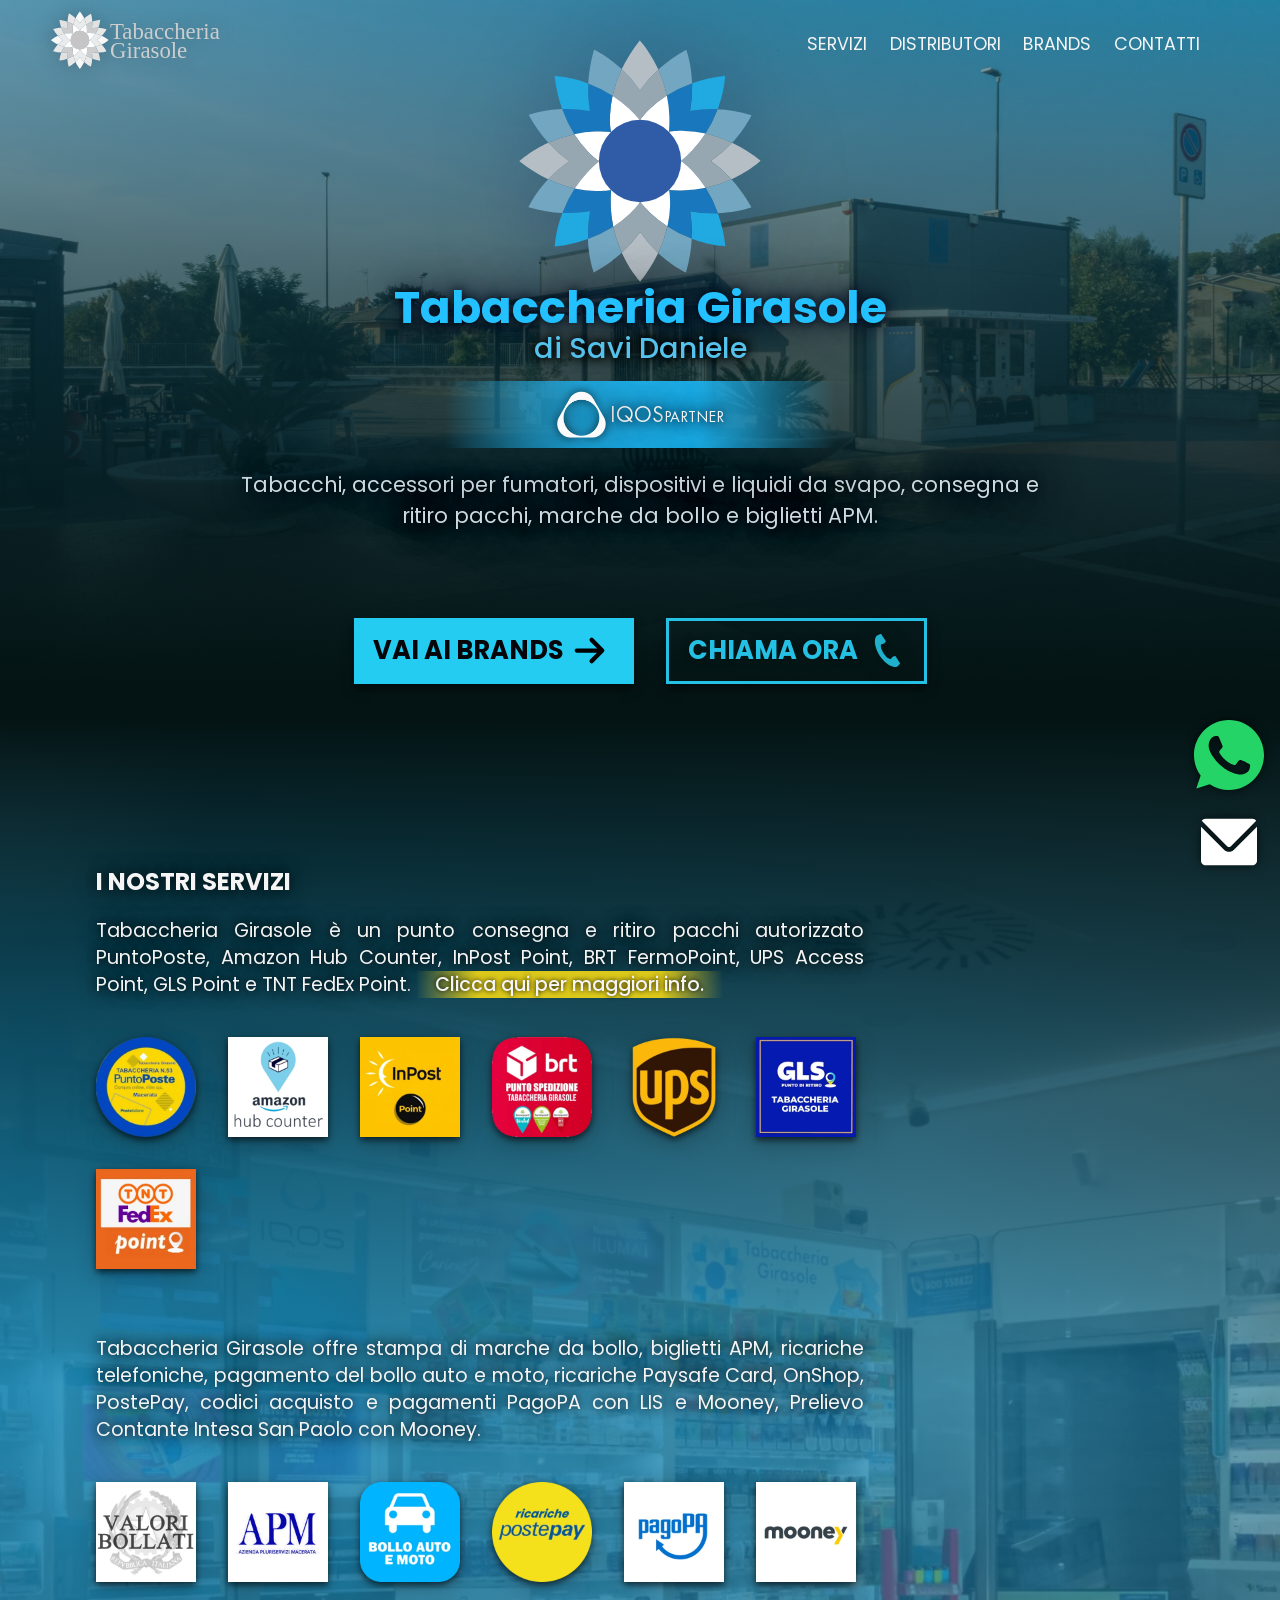
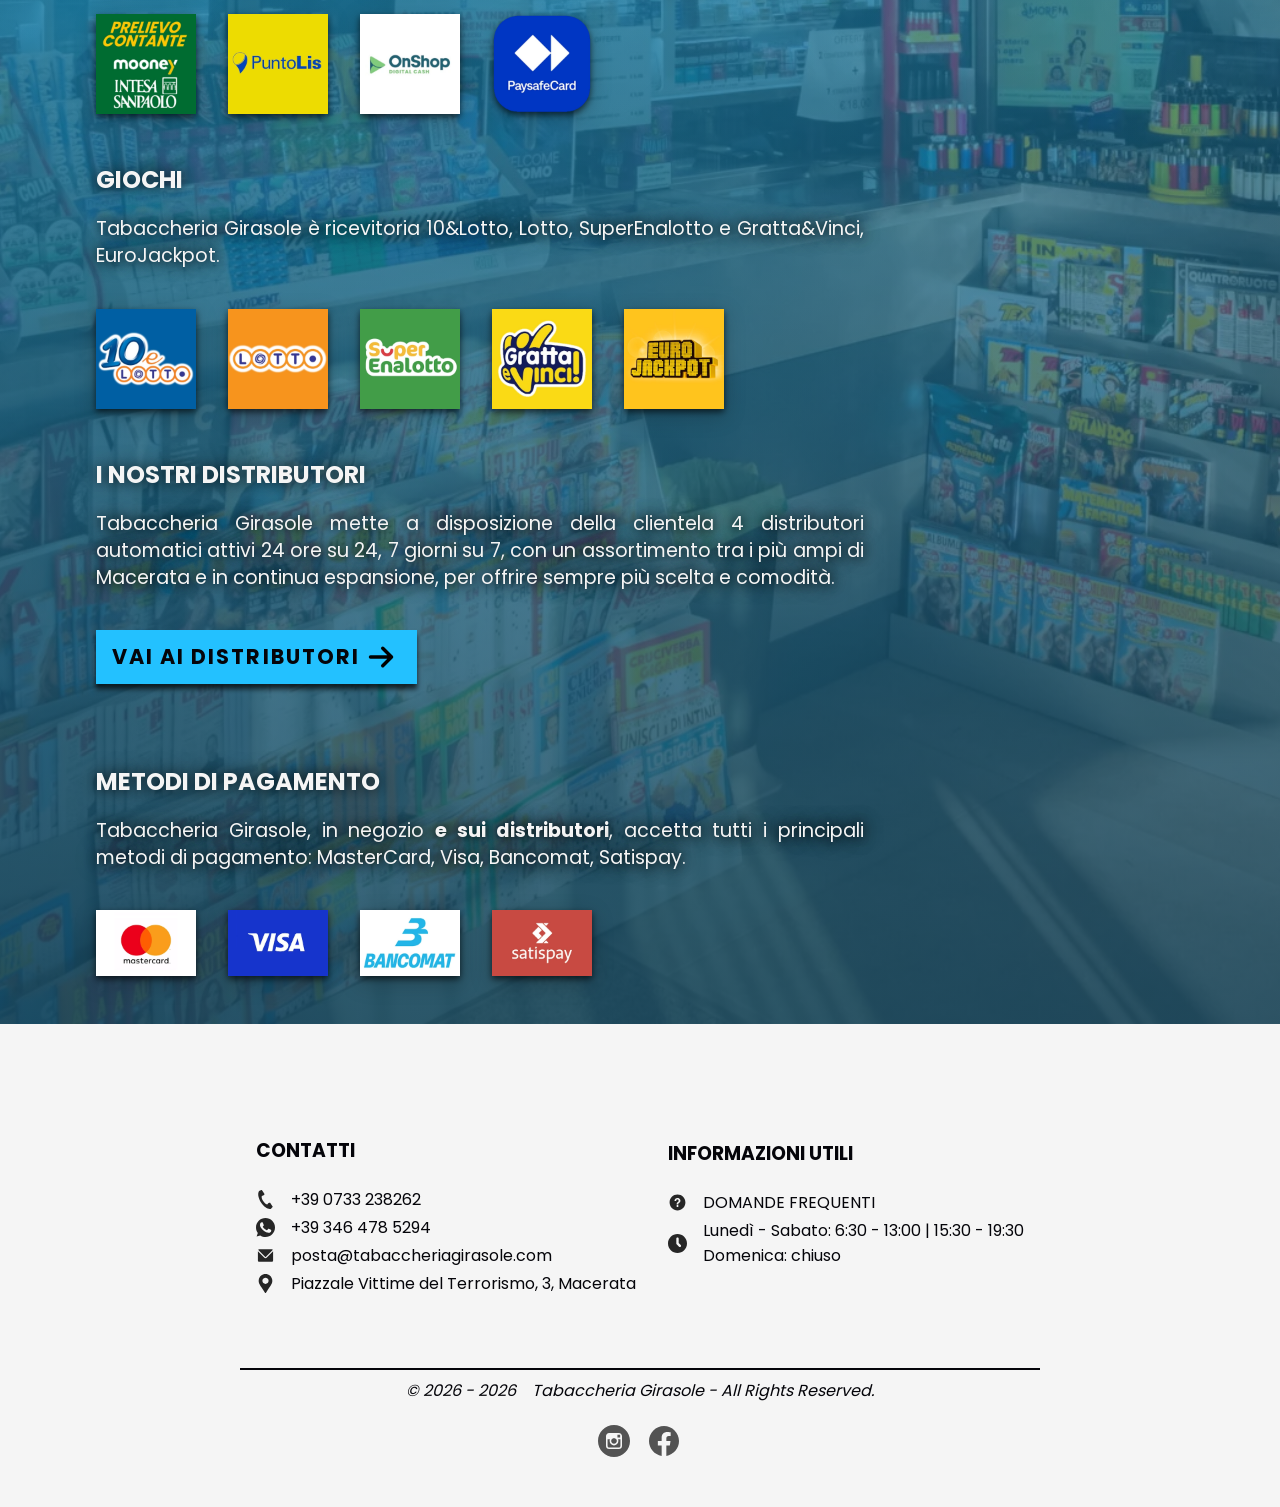
==== commit 79c08e1a: "Add files via upload" ====
--- a/index.html
+++ b/index.html
@@ -20,34 +20,42 @@
         <link rel = "stylesheet" href = "css/index.css">
         <script type="application/ld+json">
             {
-              "@context": "https://schema.org",
-              "@type": "TobaccoStore",
-              "name": "Tabaccheria Girasole",
-              "url": "https://www.tabaccheriagirasole.com",
-              "telephone": "+39 0733 238262",
-              "email": "posta@tabaccheriagirasole.com",
-              "image": "https://www.tabaccheriagirasole.com/webp/foto/esterno.webp",
-              "address": {
-                "@type": "PostalAddress",
-                "streetAddress": "Piazzale Vittime del Terrorismo, 3",
-                "postalCode": "62100",
-                "addressLocality": "Macerata",
-                "addressCountry": "IT"
-              },
-              "openingHoursSpecification": [
-                {
-                  "@type": "OpeningHoursSpecification",
-                  "dayOfWeek": ["Monday","Tuesday","Wednesday","Thursday","Friday","Saturday"],
-                  "opens": "06:30",
-                  "closes": "13:00"
+                "@context": "https://schema.org",
+                "@type": "Store",
+                "additionalType": "https://it.wikipedia.org/wiki/Tabaccheria",
+                "name": "Tabaccheria Girasole",
+                "url": "https://www.tabaccheriagirasole.com",
+                "telephone": "+390733238262",
+                "email": "posta@tabaccheriagirasole.com",
+                "image": "https://www.tabaccheriagirasole.com/webp/foto/esterno.webp",
+                "address": {
+                    "@type": "PostalAddress",
+                    "streetAddress": "Piazzale Vittime del Terrorismo, 3",
+                    "postalCode": "62100",
+                    "addressLocality": "Macerata",
+                    "addressCountry": "IT"
                 },
-                {
-                  "@type": "OpeningHoursSpecification",
-                  "dayOfWeek": ["Monday","Tuesday","Wednesday","Thursday","Friday","Saturday"],
-                  "opens": "15:30",
-                  "closes": "19:30"
-                }
-              ]
+                "openingHoursSpecification": [
+                    {
+                    "@type": "OpeningHoursSpecification",
+                    "dayOfWeek": ["Monday","Tuesday","Wednesday","Thursday","Friday","Saturday"],
+                    "opens": "06:30",
+                    "closes": "13:00"
+                    },
+                    {
+                    "@type": "OpeningHoursSpecification",
+                    "dayOfWeek": ["Monday","Tuesday","Wednesday","Thursday","Friday","Saturday"],
+                    "opens": "15:30",
+                    "closes": "19:30"
+                    }
+                ],
+                "amenityFeature": [
+                    {
+                        "@type": "LocationFeatureSpecification",
+                        "name": "Distributori automatici attivi 24 ore su 24, 7 giorni su 7",
+                        "value": true
+                    }
+                ]
             }
         </script>
         <script src = "js/index_layout.js"></script>
@@ -64,14 +72,14 @@
             </nav>
         </header>
         <address>
-            <a href = "https://wa.me/+393464785294"><img src = "svg/whatsapp.svg" alt = "Contatto Whatsapp"></a>
+            <a href = "https://wa.me/393464785294"><img src = "svg/whatsapp.svg" alt = "Contatto Whatsapp"></a>
             <a href = "mailto:posta@tabaccheriagirasole.com"><img src = "svg/email-pieno.svg" alt = "Indirizzo Mail"></a>
         </address>
         <main>
             <img src = "svg/pittogramma.svg" alt = "tabaccheriagirasole_pittogramma">
             <h1>Tabaccheria Girasole</h1>
             <h2>di Savi Daniele</h2>
-            <h3><img src = "webp/pittogramma iqos.webp" alt = "IQOS Partner"><div>IQOS<span>PARTNER</span></div></h3>
+            <h3><img src = "webp/pittogramma iqos.webp" alt = "IQOS Partner"><span class = "iqos">IQOS<span class = "partner">PARTNER</span></span></h3>
             <p>Tabacchi, accessori per fumatori, dispositivi e liquidi da svapo, consegna e ritiro pacchi, marche da bollo e biglietti APM.</p>
             <div>
                 <a href = "brands.html">VAI AI BRANDS<img src = "svg/arrow - senza cerchio.svg" alt = "Brands"></a>
@@ -81,13 +89,16 @@
         <div class = "background_sections" id = "servizi">
             <section>
                 <h2>I NOSTRI SERVIZI</h2>
-                <p>Tabaccheria Girasole è un punto consegna e ritiro pacchi autorizzato PuntoPoste, Amazon Hub Counter, InPost Point, BRT FermoPoint e UPS Access Point. <a href = "pacchi.html">Clicca qui per maggiori info.</a></p>
+                <p>Tabaccheria Girasole è un punto consegna e ritiro pacchi autorizzato PuntoPoste, Amazon Hub Counter, InPost Point, BRT FermoPoint, UPS Access Point, GLS Point e TNT FedEx Point. <a href = "pacchi.html">Clicca qui per maggiori info.</a></p>
                 <span>
                     <img src = "webp/servizi/puntoposte.webp" alt = "puntoposte">
                     <img src = "webp/servizi/amazonhubcounter.webp" alt = "amazonhubcounter">
                     <img src = "webp/servizi/inpostpoint.webp" alt = "inpostpoint">
                     <img src = "webp/servizi/fermopointbrt.webp" alt = "fermopointbrt">
                     <img src = "webp/servizi/upsaccesspoint.webp" alt = "upsaccesspoint">
+                    <img src = "webp/servizi/gls point.webp" alt = "glspoint">
+                    <img src = "webp/servizi/tnt.webp" alt = "tntfedexpoint">
+                    <!--img src = "webp/servizi/prontopacco.webp" alt = "prontopacco"-->
                 </span>
                 <p>Tabaccheria Girasole offre stampa di marche da bollo, biglietti APM, ricariche telefoniche, pagamento del bollo auto e moto, ricariche Paysafe Card, OnShop, PostePay, codici acquisto e pagamenti PagoPA con LIS e Mooney, Prelievo Contante Intesa San Paolo con Mooney.</p>
                 <span>
@@ -116,7 +127,7 @@
             </section>
             <section>
                 <h2>I NOSTRI DISTRIBUTORI</h2>
-                <p>Tabaccheria Girasole mette a disposizione della clientela 4 distributori automatici attivi 24 ore su 24, 7 giorni su 7, con un assortimento tra i più ampi di Macerata e in continua espansione, per offrire sempre più scelta e comodità.</p><a href = "distributori.html">VAI AI DISTRIBUTORI<img src = "svg/arrow - senza cerchio.svg"></a>
+                <p>Tabaccheria Girasole mette a disposizione della clientela 4 distributori automatici attivi 24 ore su 24, 7 giorni su 7, con un assortimento tra i più ampi di Macerata e in continua espansione, per offrire sempre più scelta e comodità.</p><a href = "distributori.html">VAI AI DISTRIBUTORI<img src = "svg/arrow - senza cerchio.svg" alt = "distributori"></a>
             </section>
             <section>
                 <h2>METODI DI PAGAMENTO</h2>
@@ -130,13 +141,15 @@
             </section>
         </div>
         <footer>
-            <address>
-            <h3>CONTATTI</h3>
-            <a href = "tel:+390733238262"><img src = "svg/telephone-pieno.svg" alt = "Telefono">+39 0733 238262</a>
-            <a href = "https://wa.me/+393464785294"><img src = "svg/whatsapp.svg" alt = "Contatto Whatsapp">+39 346 478 5294</a>
-            <a href = "mailto:posta@tabaccheriagirasole.com"><img src = "svg/email-pieno.svg" alt = "Indirizzo Mail">posta@tabaccheriagirasole.com</a>
-            <a href = "https://maps.app.goo.gl/5ZdesHNdWVWNLTRT9"><img src = "svg/maps-pieno.svg" alt = "Indirizzo">Piazzale Vittime del Terrorismo, 3, Macerata</a>
-            </address>
+            <div>
+                <h3>CONTATTI</h3>
+                <address>
+                    <a href = "tel:+390733238262"><img src = "svg/telephone-pieno.svg" alt = "Telefono">+39 0733 238262</a>
+                    <a href = "https://wa.me/+393464785294"><img src = "svg/whatsapp.svg" alt = "Contatto Whatsapp">+39 346 478 5294</a>
+                    <a href = "mailto:posta@tabaccheriagirasole.com"><img src = "svg/email-pieno.svg" alt = "Indirizzo Mail">posta@tabaccheriagirasole.com</a>
+                    <a href = "https://maps.app.goo.gl/5ZdesHNdWVWNLTRT9"><img src = "svg/maps-pieno.svg" alt = "Indirizzo">Piazzale Vittime del Terrorismo, 3, Macerata</a>
+                </address>
+            </div>
             <div>
                 <h3>INFORMAZIONI UTILI</h3>
                 <a href = "faq.html"><img src = "svg/question-pieno.svg" alt = "domande frequenti" class = "piugrande">DOMANDE FREQUENTI</a>
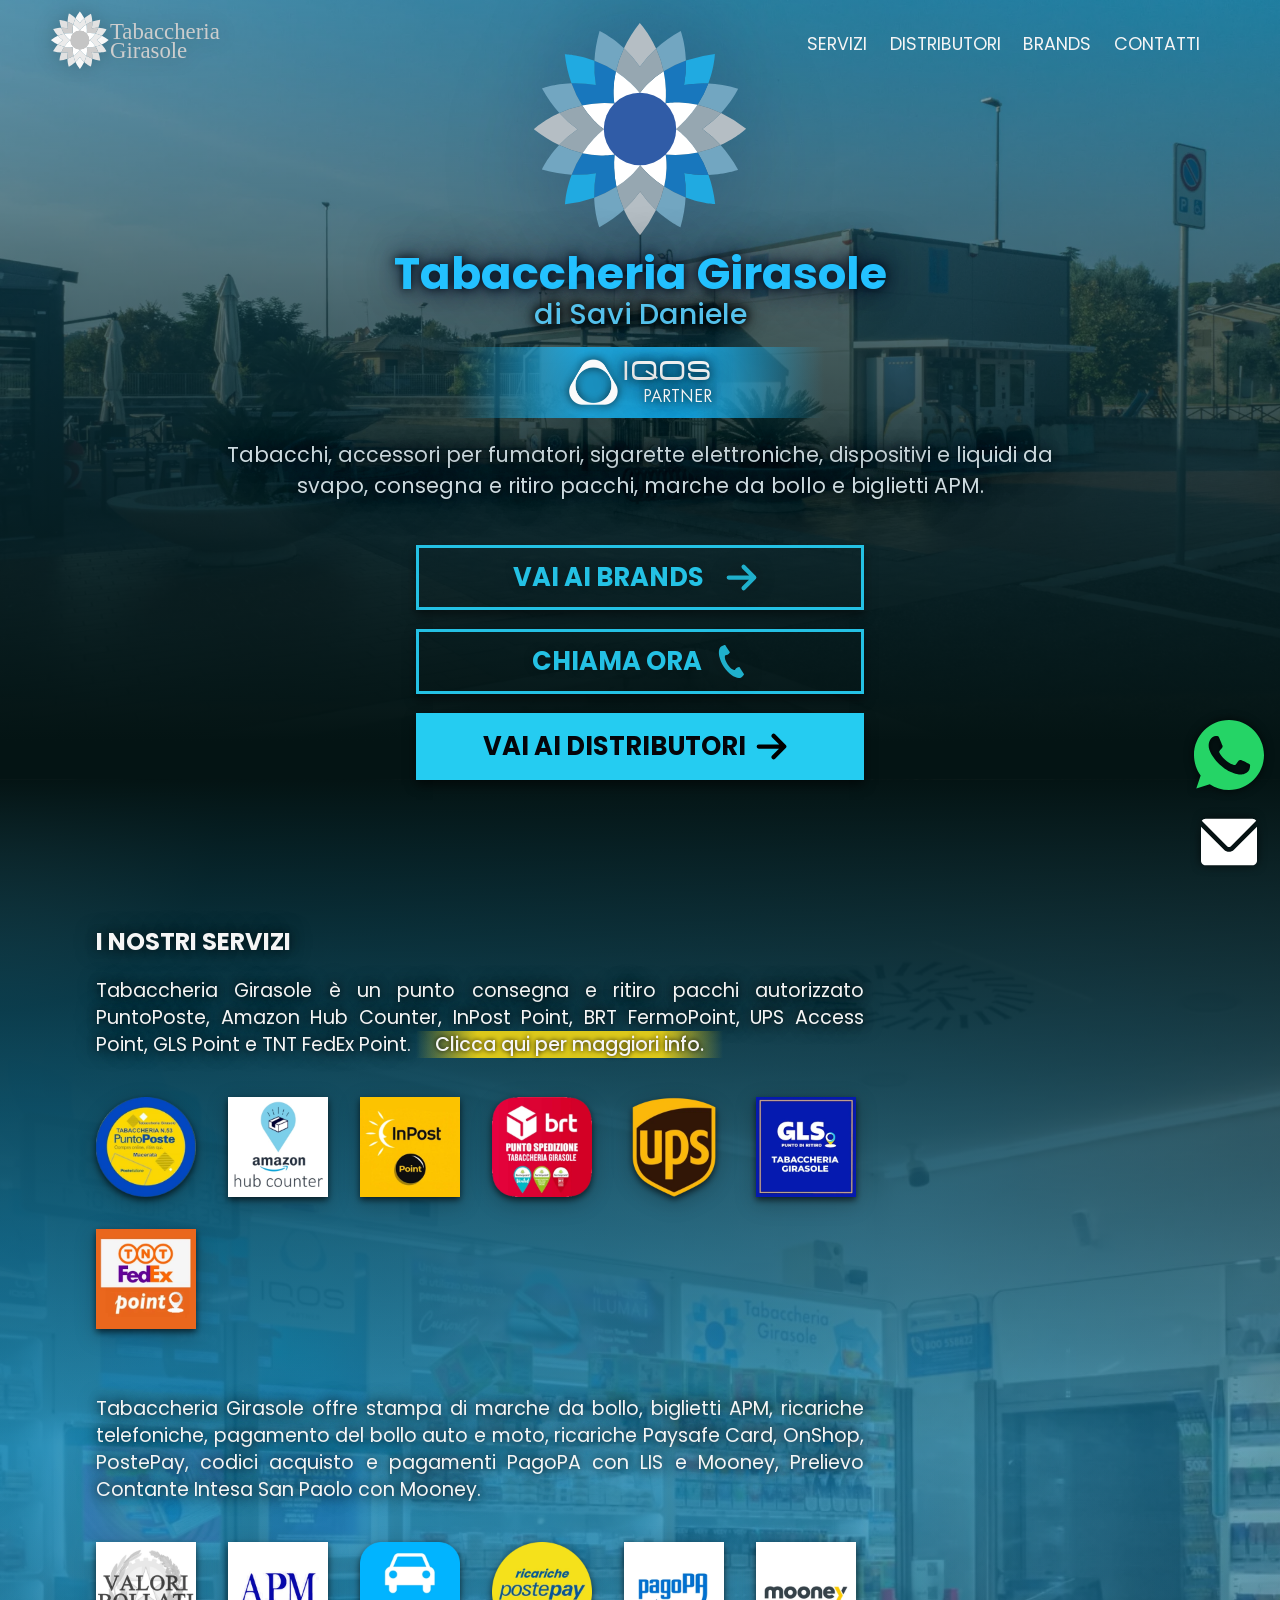
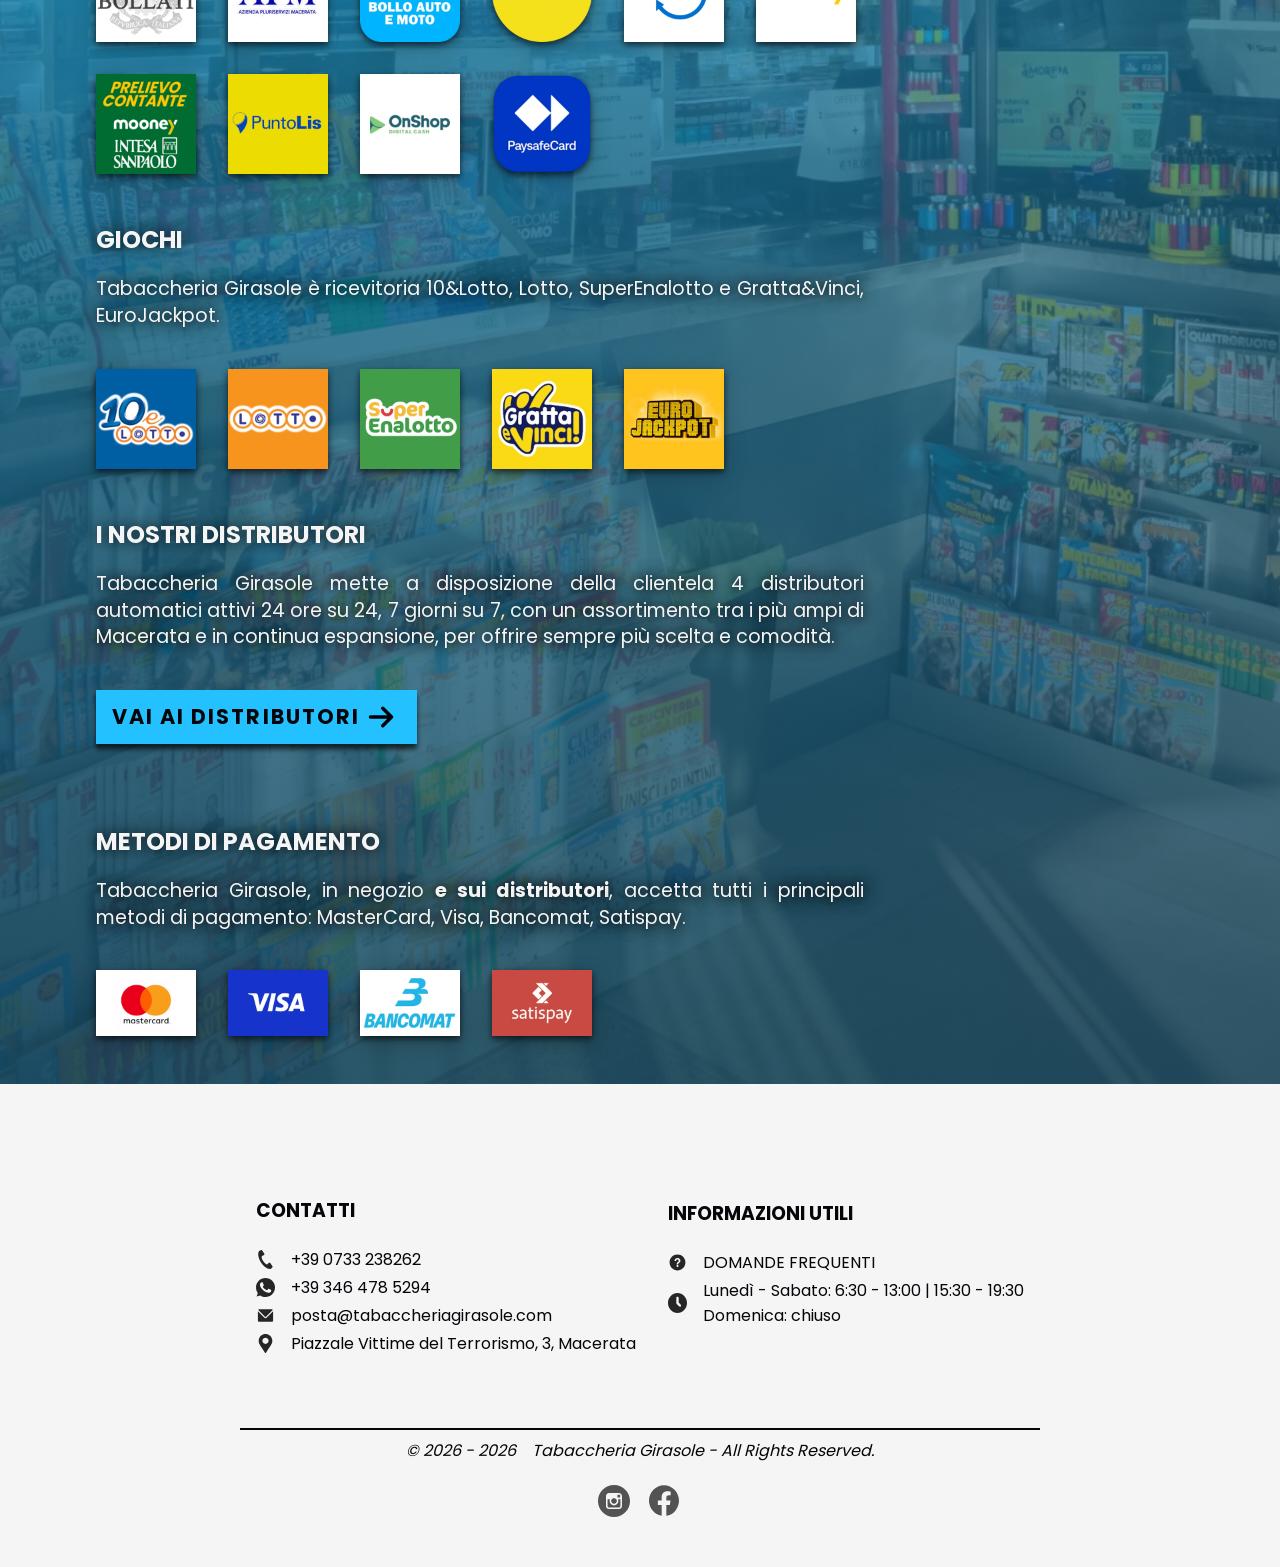
==== commit 99a6bccd: "Add files via upload" ====
--- a/index.html
+++ b/index.html
@@ -8,7 +8,7 @@
         <meta name = "author" content = "Francesco Marinaccio">
         <meta name="google-site-verification" content="80CPHgergtPkxqSfXNU72fMpMq0AXnzZ6DQSzQchR6g" />
         <meta property = "og:title" content="TABACCHERIA GIRASOLE a Macerata | IQOS PARTNER">
-        <meta property = "og:description" content="TABACCHERIA GIRASOLE | IQOS PARTNER | svapo e tabacchi, servizio pacchi, marche da bollo, biglietti APM | Piazzale Vittime del Terrorismo, 3, Macerata">
+        <meta property = "og:description" content="TABACCHERIA GIRASOLE | IQOS PARTNER | svapo, e tabacchi, servizio pacchi, marche da bollo, biglietti APM | Piazzale Vittime del Terrorismo, 3, Macerata">
         <meta property = "og:image" content="https://www.tabaccheriagirasole.com/webp/foto/esterno.webp">
         <meta property = "og:site_name" content = "Tabaccheria Girasole">
     	<meta property = "og:type" content = "website">
@@ -80,10 +80,11 @@
             <h1>Tabaccheria Girasole</h1>
             <h2>di Savi Daniele</h2>
             <h3><img src = "webp/pittogramma iqos.webp" alt = "IQOS Partner"><span class = "iqos">IQOS<span class = "partner">PARTNER</span></span></h3>
-            <p>Tabacchi, accessori per fumatori, dispositivi e liquidi da svapo, consegna e ritiro pacchi, marche da bollo e biglietti APM.</p>
+            <p>Tabacchi, accessori per fumatori, sigarette elettroniche, dispositivi e liquidi da svapo, consegna e ritiro pacchi, marche da bollo e biglietti APM.</p>
             <div>
                 <a href = "brands.html">VAI AI BRANDS<img src = "svg/arrow - senza cerchio.svg" alt = "Brands"></a>
                 <a href = "tel:+390733238262">CHIAMA ORA<img src = "svg/telephone-pieno.svg" alt = "Telefono"></a>
+                <a href = "distributori.html">VAI AI DISTRIBUTORI<img src = "svg/arrow - senza cerchio.svg" alt = "Distributori"></a>
             </div>
         </main>
         <div class = "background_sections" id = "servizi">
--- a/css/index.css
+++ b/css/index.css
@@ -54,20 +54,39 @@
 }
 
 main > img {
-    width: 30%;
-    max-width: 250px;
+    width: 25%;
+    max-width: 220px;
+    margin-top: 1.2em;
+    margin-bottom: 0.8em;
     filter: drop-shadow(0px -50px 35px rgba(0, 30, 80, 0.1)) drop-shadow(0px 40px 50px rgba(0, 30, 80, 0.2));
 }
 
 main div {
     margin-top: 1.5em;
     display: flex;
-    flex-direction: row;
-    width: fit-content;
-    gap: 2em;
-}
-
-main div a, section:nth-of-type(3) a{
+    flex-wrap: wrap;
+    width: 35%;
+    min-width: 200px;
+    gap: 1.2em;
+}
+
+main div a {
+    justify-content: center;
+    white-space: nowrap;
+    height: 1.7em;
+}
+
+main div a:last-of-type {
+    width: 100%;
+    height: 2em;
+}
+
+
+main div a:not(:last-of-type) {
+    flex: 1 1 40%;
+}
+
+main div a, section:nth-of-type(3) a {
     display: inline-flex;
     align-items: center;
     padding: 0.3em 0.75em 0.3em 0.75em;
@@ -114,7 +133,7 @@
     filter: drop-shadow(0 0 5px rgba(0, 0, 0, 0.7)) drop-shadow(0 0 20px rgba(0, 0, 0, 0.8));
 }
 
-main h3 div {
+main h3 .iqos {
     display: flex;
     flex-direction: column;
     margin: 0px;
@@ -124,7 +143,7 @@
     font-size: 0.8em;
 }
 
-main h3 span {
+main h3 .partner {
     text-align: right;
     font-family: 'Futura';
     font-size: 0.7em;
@@ -137,10 +156,10 @@
     color: #cddadf;
     text-align: center;
     font-size: 1.3em;
-    margin-bottom: 3em;
-}
-
-main div a:first-of-type, section:nth-of-type(3) a {
+    margin-bottom: 1em;
+}
+
+main div a:last-of-type, section:nth-of-type(3) a {
     background-color: #25ccf1;
 }
 
@@ -148,21 +167,29 @@
     font-size: 1.2em;
 }
 
-main div a:nth-of-type(2) {
+main div a:not(:last-of-type) {
     border: #24c1e4 solid 3px;
     background-color: transparent;
     color: #24c1e4;
     text-shadow: 0px 0px 10px rgba(0, 0, 0, 0.3);
 }
 
-main div a:first-of-type img, section:nth-of-type(3) a img {
+main div a:last-of-type img, section:nth-of-type(3) a img {
     width: 2em;
     height: 2em;
+}
+
+
+main div a:nth-of-type(1) img {
+    width: 2em;
 }
 
 main div a:nth-of-type(2) img {
     width: 1.3em;
     height: 1.3em;
+}
+
+main div a:not(:last-of-type) img {
     margin-left: 0.5em;
     filter: brightness(0) saturate(90%) invert(70%) sepia(58%) saturate(1000%) hue-rotate(151deg) brightness(80%) drop-shadow(0px 0px 10px rgba(0, 0, 0, 0.3));
 }
@@ -172,21 +199,21 @@
     transition: 0.1s linear;
 }
 
-main div a:first-of-type:hover, section:nth-of-type(3) a:hover {  
+main div a:last-of-type:hover, section:nth-of-type(3) a:hover {  
     background-color: #1d9acc;
     color: whitesmoke;
 }
 
-main div a:first-of-type:hover img, section:nth-of-type(3) a:hover img {
+main div a:last-of-type:hover img, section:nth-of-type(3) a:hover img {
     filter: brightness(0) saturate(100%) invert(74%) sepia(77%) saturate(1%) hue-rotate(47deg) brightness(110%) contrast(95%);
 }
 
-main div a:nth-of-type(2):hover {
+main div a:not(:last-of-type):hover {
     color: whitesmoke;
     border-color: whitesmoke;
 }
 
-main div a:nth-of-type(2):hover img {
+main div a:not(:last-of-type):hover img {
     filter: brightness(0) saturate(100%) invert(74%) sepia(77%) saturate(1%) hue-rotate(47deg) brightness(110%) contrast(95%);
 }
 
@@ -272,7 +299,7 @@
     font-size: 1.3em;
 }
 
-@media screen and (max-width: 768px) {
+@media screen and (max-width: 1100px) {
 
     body > address {
         right: 10px;
@@ -332,7 +359,7 @@
     main div a {
         width: 100%;
         justify-content: center;
-        font-size: 1.3em;
+        font-size: 1.2em;
     }
 
     .background_sections {
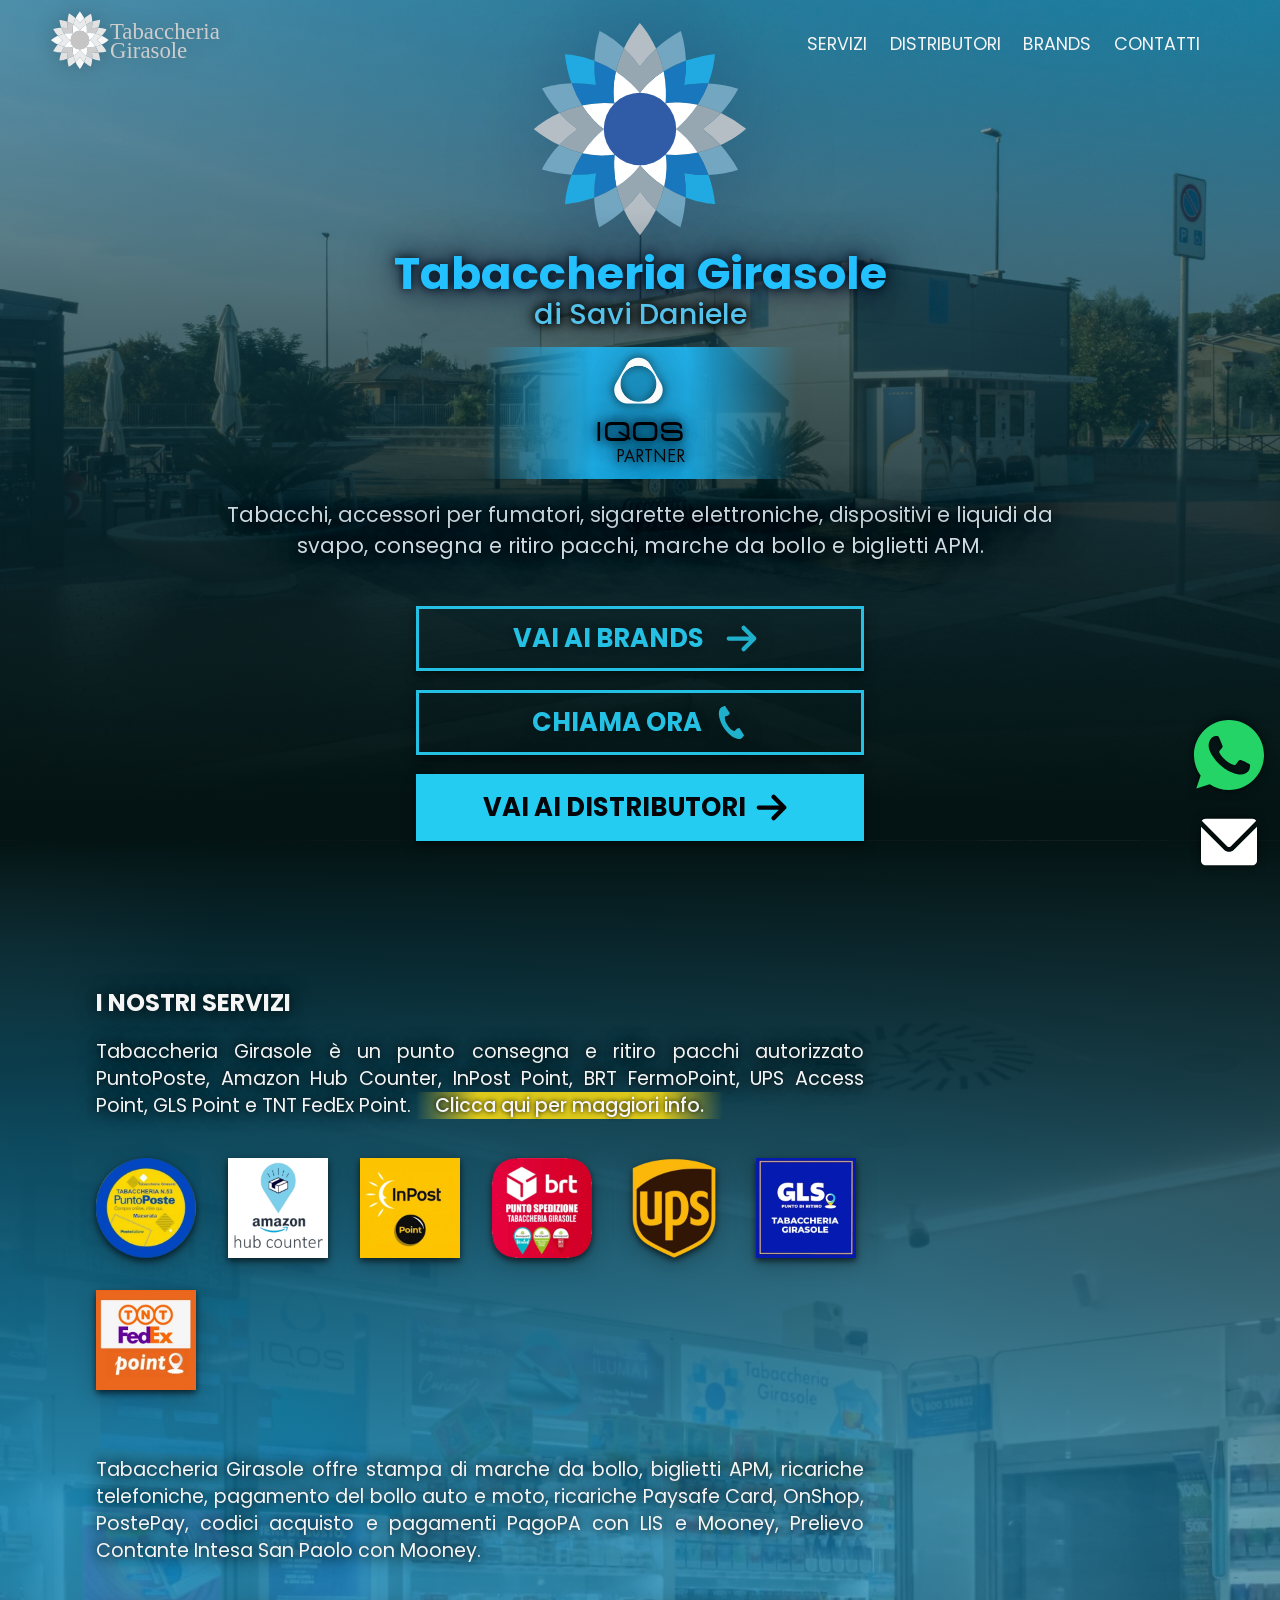
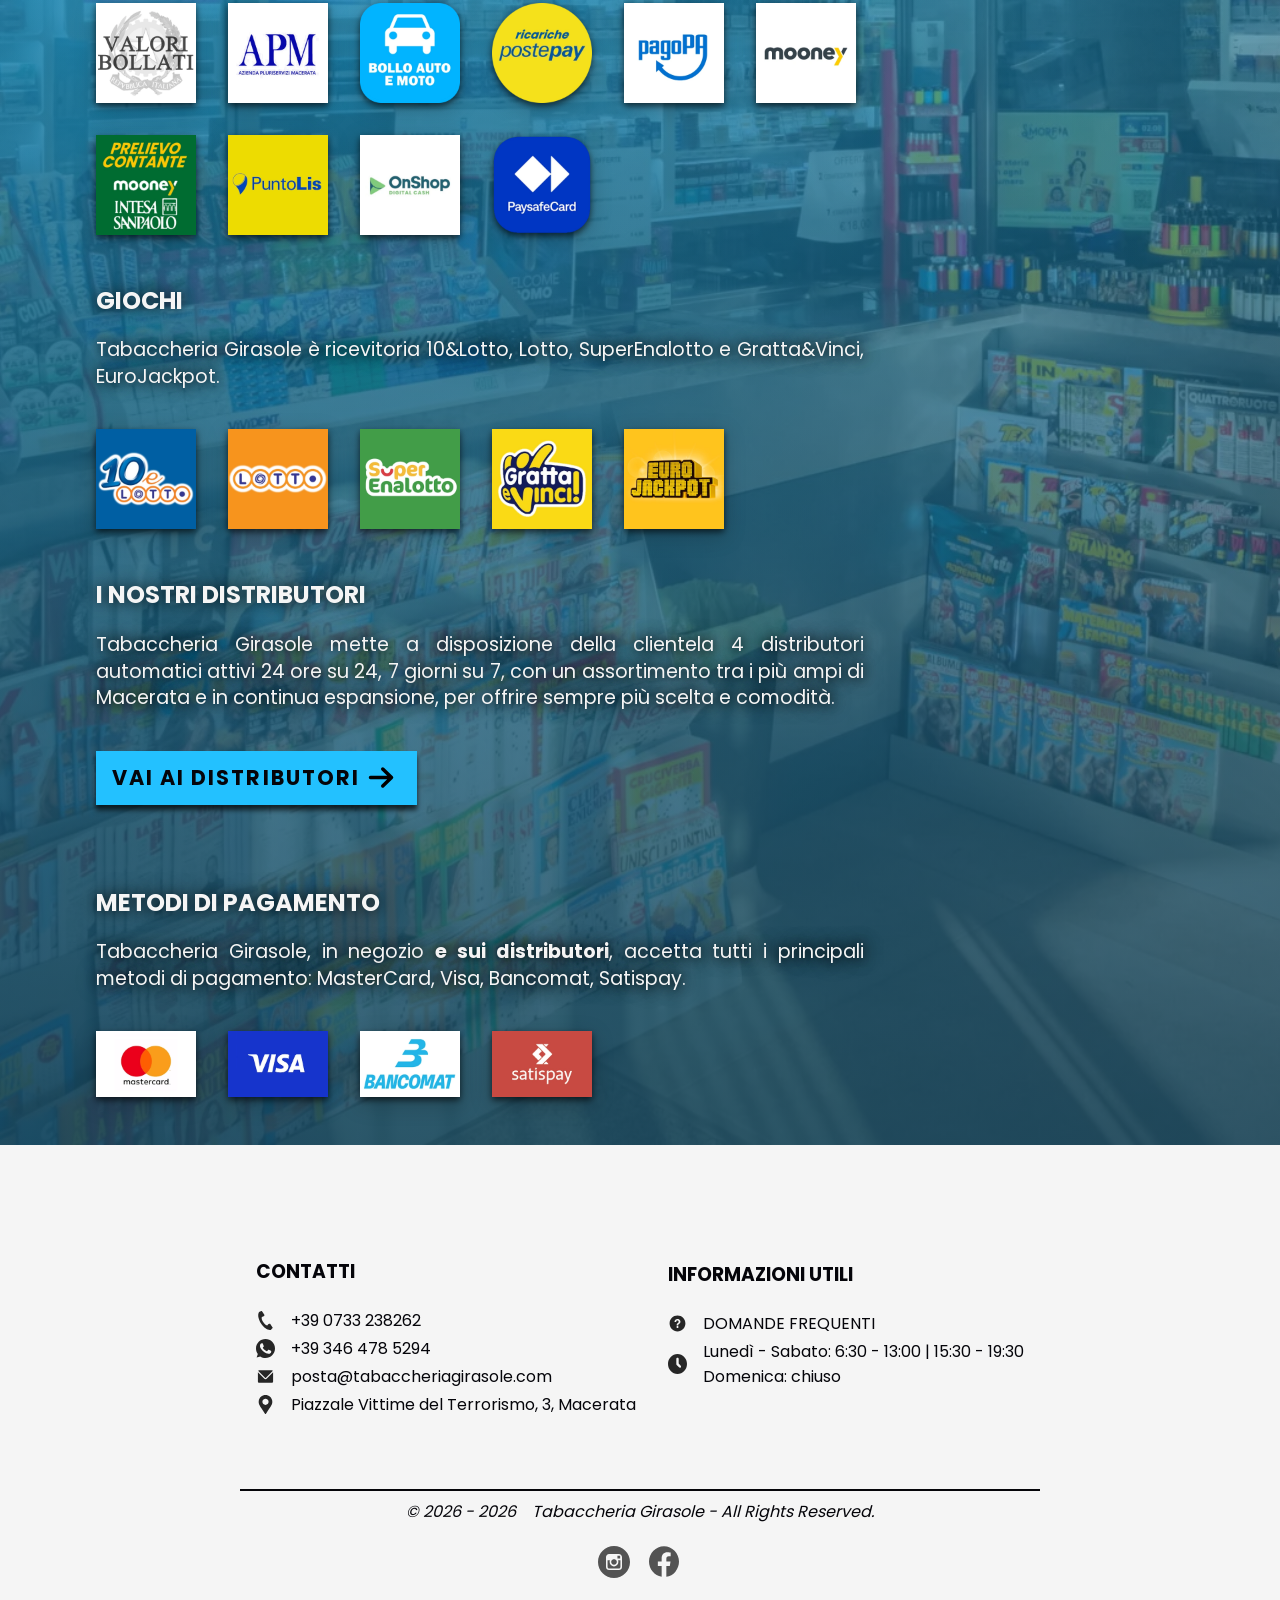
==== commit 00766b31: "Add files via upload" ====
--- a/index.html
+++ b/index.html
@@ -79,7 +79,7 @@
             <img src = "svg/pittogramma.svg" alt = "tabaccheriagirasole_pittogramma">
             <h1>Tabaccheria Girasole</h1>
             <h2>di Savi Daniele</h2>
-            <h3><img src = "webp/pittogramma iqos.webp" alt = "IQOS Partner"><span class = "iqos">IQOS<span class = "partner">PARTNER</span></span></h3>
+            <h3><a href = "easteregg.html"><img src = "webp/pittogramma iqos.webp" alt = "IQOS Partner"><span class = "iqos">IQOS<span class = "partner">PARTNER</span></span></a></h3>
             <p>Tabacchi, accessori per fumatori, sigarette elettroniche, dispositivi e liquidi da svapo, consegna e ritiro pacchi, marche da bollo e biglietti APM.</p>
             <div>
                 <a href = "brands.html">VAI AI BRANDS<img src = "svg/arrow - senza cerchio.svg" alt = "Brands"></a>
